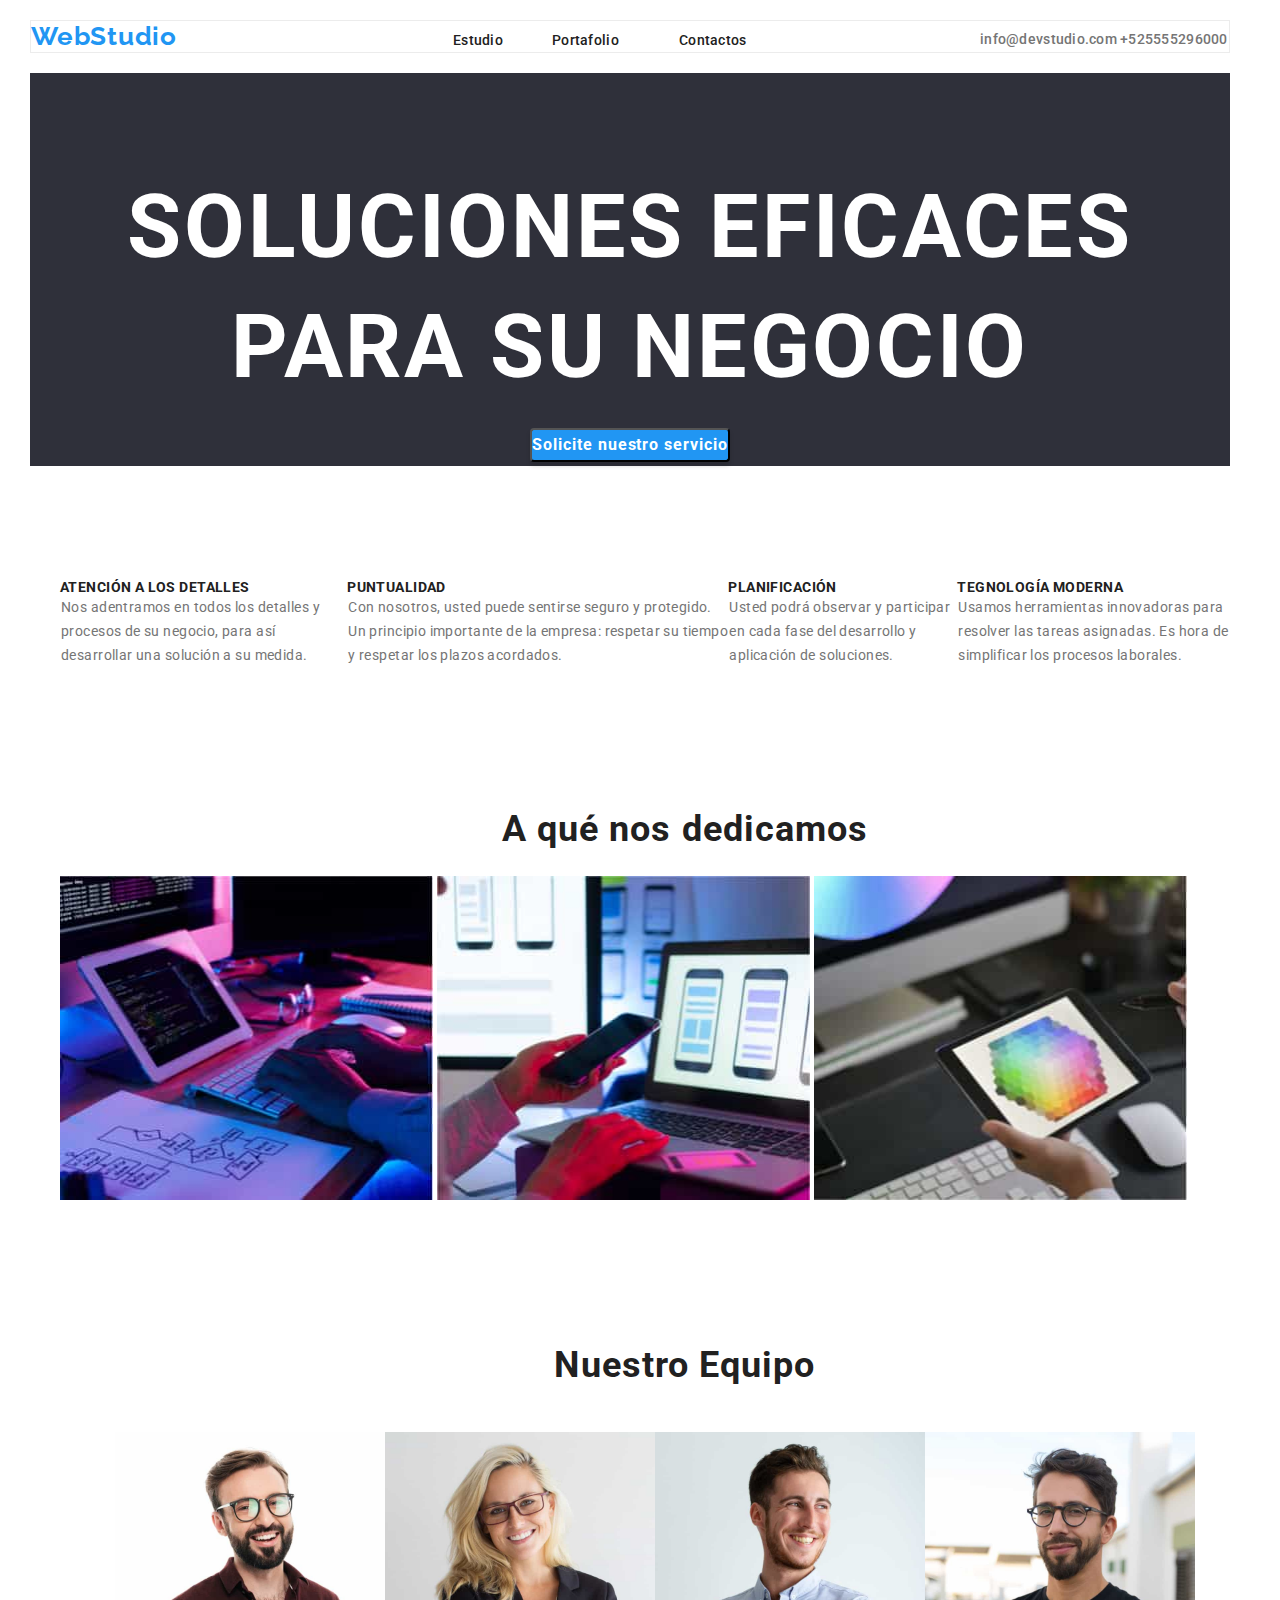
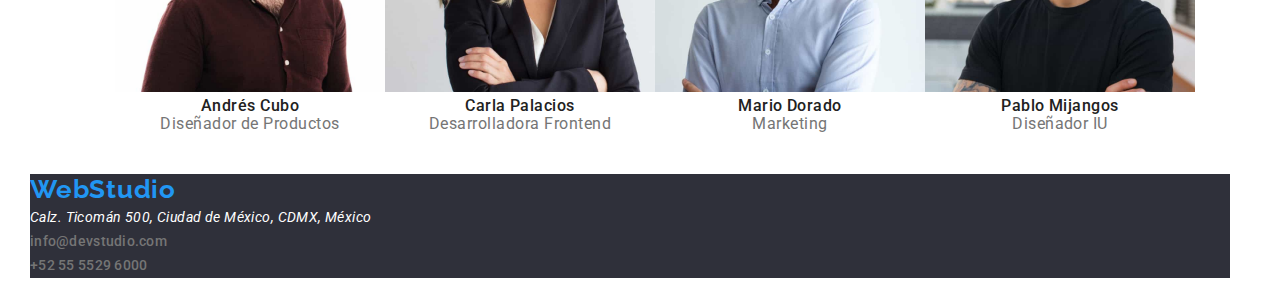
==== index.html @ 7df13174 "update css and html" ====
<!DOCTYPE html>
<html lang="en">
  <head>
    <meta charset="UTF-8" />
    <meta http-equiv="X-UA-Compatible" content="IE=edge" />
    <meta name="viewport" content="width=device-width, initial-scale=1.0" />
    <title>WebStudio</title>
    <link
      rel="stylesheet"
      href="https://cdnjs.cloudflare.com/ajax/libs/modern-normalize/1.1.0/modern-normalize.css"
    />
    <link rel="stylesheet" href="./css/styles.css" />
    <link rel="preconnect" href="https://fonts.googleapis.com" />
    <link rel="preconnect" href="https://fonts.gstatic.com" crossorigin />
    <link
      href="https://fonts.googleapis.com/css2?family=Raleway:wght@700&family=Roboto:wght@400;500;700;900&display=swap"
      rel="stylesheet"
    />
  </head>
  <body>
    <header class="container">
      <div class="menu-container">
      <nav>
        <a class="study" href="">WebStudio</a>
        <ul class="links">
          <li><a class="link1" href="index.html">Estudio</a></li>
          <li><a class="link2" href="portfolio.html">Portafolio</a></li>
          <li><a class="link3" href="#">Contactos</a></li>
        </ul>
      </nav>
      <ul>
        <li>
          <a class="contact1" href="mailto:info@devstudio.com"
            >info@devstudio.com</a
          >
        </li>
        <li>
          <a class="contact2" href="tel:+525555296000">+525555296000</a>
        </li>
      </ul>
      </div>
    </header>
    <main class="container">
      <section class="title1">
        <h1>SOLUCIONES EFICACES PARA SU NEGOCIO</h1>
        <button class="button1" type="button">Solicite nuestro servicio</button>
      </section>
      <section class="container">
        <ul class="subtitles">
          <li>
            ATENCIÓN A LOS DETALLES
            <p class="text">
              Nos adentramos en todos los detalles y procesos de su negocio,
              para así desarrollar una solución a su medida.
            </p>
          </li>
          <li>
            PUNTUALIDAD
            <p class="text">
              Con nosotros, usted puede sentirse seguro y protegido. Un
              principio importante de la empresa: respetar su tiempo y respetar
              los plazos acordados.
            </p>
          </li>
          <li>
            PLANIFICACIÓN
            <p class="text">
              Usted podrá observar y participar en cada fase del desarrollo y
              aplicación de soluciones.
            </p>
          </li>
          <li>
            TEGNOLOGÍA MODERNA
            <p class="text">
              Usamos herramientas innovadoras para resolver las tareas
              asignadas. Es hora de simplificar los procesos laborales.
            </p>
          </li>
        </ul>
      </section>
      <section class="container">
        <h2 class="title2">A qué nos dedicamos</h2>
        <img src="./images/image1.jpg" alt="image1" width="373.16px" class="img.title2"/>
        <img src="./images/image2.jpg" alt="image2" width="373.16px" class="img.title2"/>
        <img src="./images/image3.jpg" alt="image3" width="373.16px" class="img.title2"/>
      </section>
      <section class="container">
        <h2 class="title2">Nuestro Equipo</h2>
        <ul class="team-container">
          <li>
            <img
              src="./images/team1.jpg"
              alt="Diseñador de prouctos"
              width="270"
            />
            <h3 class="title3">Andrés Cubo</h3>
            <p class="carge">Diseñador de Productos</p>
          </li>
          <li>
            <img
              src="./images/team2.jpg"
              alt="Desarroladora Frontend"
              width="270"
            />
            <h3 class="title3">Carla Palacios</h3>
            <p class="carge">Desarrolladora Frontend</p>
          </li>
          <li>
            <img src="./images/team3.jpg" alt="Marketing" width="270" />
            <h3 class="title3">Mario Dorado</h3>
            <p class="carge">Marketing</p>
          </li>
          <li>
            <img src="./images/team4.jpg" alt="Diseñador IU" width="270" />
            <h3 class="title3">Pablo Mijangos</h3>
            <p class="carge">Diseñador IU</p>
          </li>
        </ul>
      </section>
    </main>
    <footer class="container">
      <div class="piepage">
      <a class="study" href="">WebStudio</a>
      <address>
        <ul>
          <li>Calz. Ticomán 500, Ciudad de México, CDMX, México</li>
          <li>
            <a class="contact" href="mailto:info@devstudio.com"
              >info@devstudio.com</a
            >
          </li>
          <li>
            <a class="contact" href="tel:+525555296000">+52 55 5529 6000</a>
          </li>
        </ul>
      </address>
      </div>
    </footer>
  </body>
</html>
---- css/styles.css ----
:root {
  --brand-color: #212121;
  --brand2-color: #2196f3;
  --brand3-color: #ffffff;
  --brand4-color: #757575;
}
* {
  box-sizing: border-box;
  margin: 0;
  padding: 0;
}
body {
  font-family: 'Roboto', sans-serif;
  color: var(--brand-color);
  list-style-type: none;
}
li {
  list-style-type: none;
}
section{
  padding-top: 94px;
  padding-top: 94px;
}
.study {
  font-family: 'Raleway', sans-serif;
  font-style: normal;
  font-weight: 700;
  font-size: 26px;
  line-height: 31px;
  /* identical to box height */
  letter-spacing: 0.03em;
  color: var(--brand2-color);
  text-decoration: none;
}
.link1 {
  position: absolute;
  width: 49px;
  height: 16px;
  left: 453px;
  top: 32px;
  font-style: normal;
  font-weight: 500;
  font-size: 14px;
  line-height: 16px;
  letter-spacing: 0.02em;
  color: var(--brand-color);
  text-decoration: none;
}
.link2 {
  position: absolute;
  width: 65px;
  height: 16px;
  left: 552px;
  top: 32px;
  font-style: normal;
  font-weight: 500;
  font-size: 14px;
  line-height: 16px;
  letter-spacing: 0.02em;
  color: var(--brand-color);
  text-decoration: none;
}
.link3 {
  position: absolute;
  width: 59px;
  height: 16px;
  left: 679px;
  top: 32px;
  font-style: normal;
  font-weight: 500;
  font-size: 14px;
  line-height: 16px;
  letter-spacing: 0.02em;
  color: var(--brand-color);
  text-decoration: none;
}
.link1:hover,
.link2:hover,
.link3:hover,
.contact:hover {
  color: var(--brand2-color);
}
.buttons:hover,
.button1:hover {
  background-color: var(--brand2-color);
  color: var(--brand3-color);
  box-shadow: 0px 3px 1px rgba(0, 0, 0, 0.1), 0px 1px 2px rgba(0, 0, 0, 0.08),
    0px 2px 2px rgba(0, 0, 0, 0.12);
  border-radius: 4px;
}
.link1:active,
.link2:active,
.link3:active,
.button1:active,
.contact:active {
  color: var(--brand2-color);
}
.buttons:focus {
  background-color: var(--brand2-color);
  color: var(--brand3-color);
}
.contact1 {
  position: absolute;
  width: 135px;
  height: 16px;
  left: 980px;
  top: 32px;
  font-style: normal;
  font-weight: 500;
  font-size: 14px;
  line-height: 1.14;
  letter-spacing: 0.02em;
  color: var(--brand4-color);
  list-style: none;
  text-decoration: none;
}
.contact2 {
  position: absolute;
  width: 118px;
  height: 16px;
  left: 1120px;
  top: 32px;
  font-style: normal;
  font-weight: 500;
  font-size: 14px;
  line-height: 1.14;
  letter-spacing: 0.02em;
  color: var(--brand4-color);
  list-style: none;
  text-decoration: none;
}
.contact {
  width: 118px;
  height: 16px;
  font-style: normal;
  font-weight: 500;
  font-size: 14px;
  line-height: 1.14;
  letter-spacing: 0.02em;
  color: var(--brand4-color);
  list-style: none;
  text-decoration: none;
}
.title1 {
  width: 1200px;
  font-style: normal;
  font-weight: 900;
  font-size: 44px;
  line-height: 1.36;
  text-align: center;
  letter-spacing: 0.06em;
  text-transform: uppercase;
  color: #ffffff;
  background: #2f303a;
}
.button1 {
  font-style: normal;
  font-weight: 700;
  font-size: 16px;
  line-height: 1.87;
  background: var(--brand2-color);
  box-shadow: 0px 4px 4px rgba(0, 0, 0, 0.15);
  border-radius: 4px;
  cursor: pointer;
  /* display: flex; */
  align-items: center;
  text-align: center;
  letter-spacing: 0.06em;
  color: var(--brand3-color);
}

.buttons {
  font-style: normal;
  font-weight: 500;
  font-size: 16px;
  line-height: 1.62;
  /* identical to box height, or 162% */
  text-align: center;
  letter-spacing: 0.03em;
  color: var(--brand-color);
  cursor: pointer;
  margin: 8px;
  padding: 6px 6px;
}

.text {
  font-style: normal;
  font-weight: 400;
  font-size: 14px;
  line-height: 1.71;
  /* or 171% */
  letter-spacing: 0.03em;
  color: var(--brand4-color);
  margin-left: 1px;
}

.title2 {
  font-style: normal;
  font-weight: 700;
  font-size: 36px;
  line-height: 2.62;
  text-align: center;
  letter-spacing: 0.03em;
  color: var(--brand-color);
  margin-left: 50px;
}

.title3 {
  font-style: normal;
  font-weight: 500;
  font-size: 16px;
  line-height: 1.18;
  /* identical to box height */
  text-align: center;
  letter-spacing: 0.03em;
  color: var(--brand-color);
}

.subtitles {
  display: flex;
  font-style: normal;
  font-weight: 700;
  font-size: 14px;
  line-height: 1.14;
  letter-spacing: 0.03em;
  color: var(--brand-color);
}

.carge {
  font-style: normal;
  font-weight: 400;
  font-size: 16px;
  line-height: 1.18;
  /* identical to box height */
  text-align: center;
  letter-spacing: 0.03em;
  color: var(--brand4-color);
}

.piepage {
  font-style: normal;
  font-weight: 400;
  font-size: 14px;
  line-height: 1.71;
  /* or 171% */
  letter-spacing: 0.03em;
  color: #ffffff;
  background-color: #2f303a;
}
/* .img.title2{
  background: url(.jpg);
} */
.container {
  box-sizing: border-box;
  width: 1200px;
  margin-left: 30px;
  margin-right: auto;
  margin-top: 20px;
  margin-bottom: 20px;
}
.menu-container {
  border: 1px solid #ececec;
  width: 1200px;
  border-bottom-width: 1px;
  border-bottom-color: 1px solid #ececec;
}
.team-container,
.buttons-container {
  display: flex;
  justify-content: center;
  padding: 20px;
  margin-right: 10px;
  margin-bottom: 10px;
}
.proyects-container {
  box-sizing: border-box;
  display: flex;
  flex-wrap: wrap;
  padding: 10px;
  margin: 10px;
  justify-content: center;
}
.proyects-card {
  width: 370px;
  height: 404px;
  background: #ffffff;
  border: 1px solid #eeeeee;
  box-shadow: 0px 1px 1px rgba(0, 0, 0, 0.12), 0px 4px 4px rgba(0, 0, 0, 0.06),
    1px 4px 6px rgba(0, 0, 0, 0.16);
  margin-right: 10px;
  margin-bottom: 10px;
}
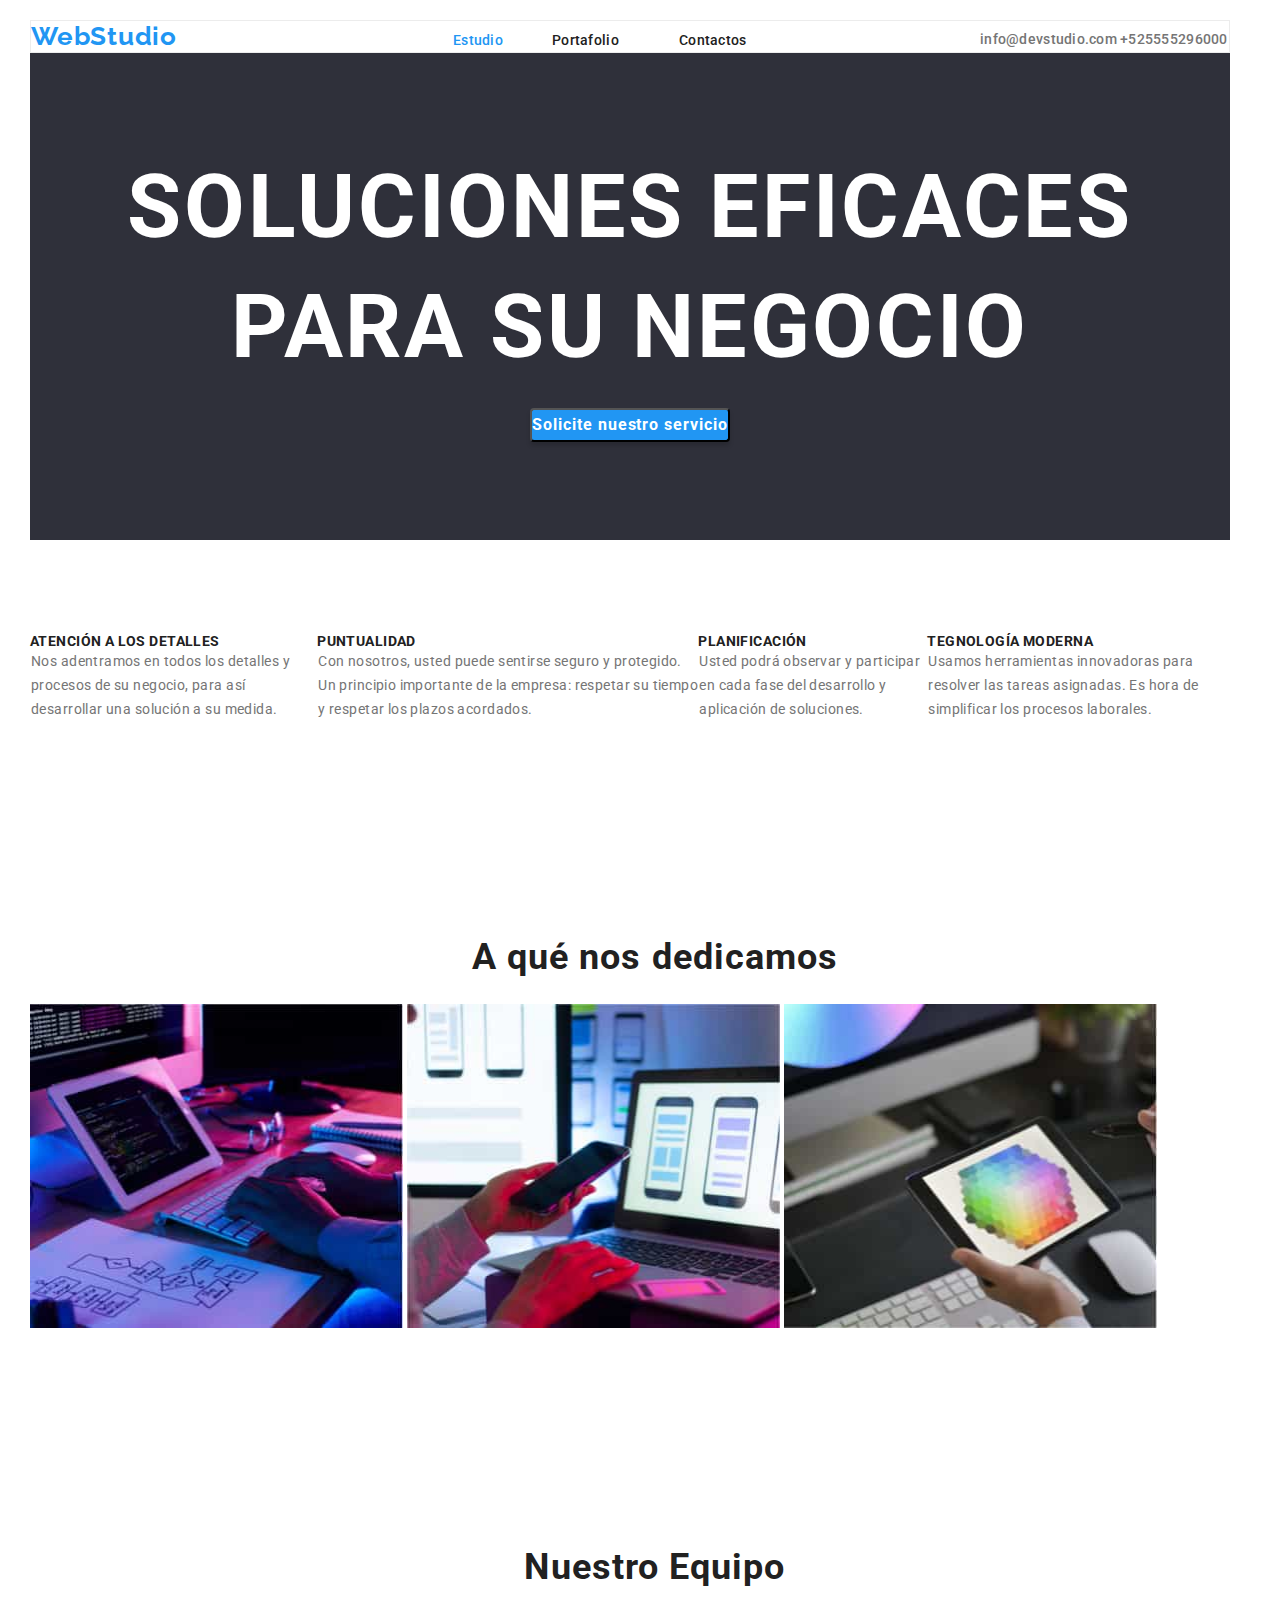
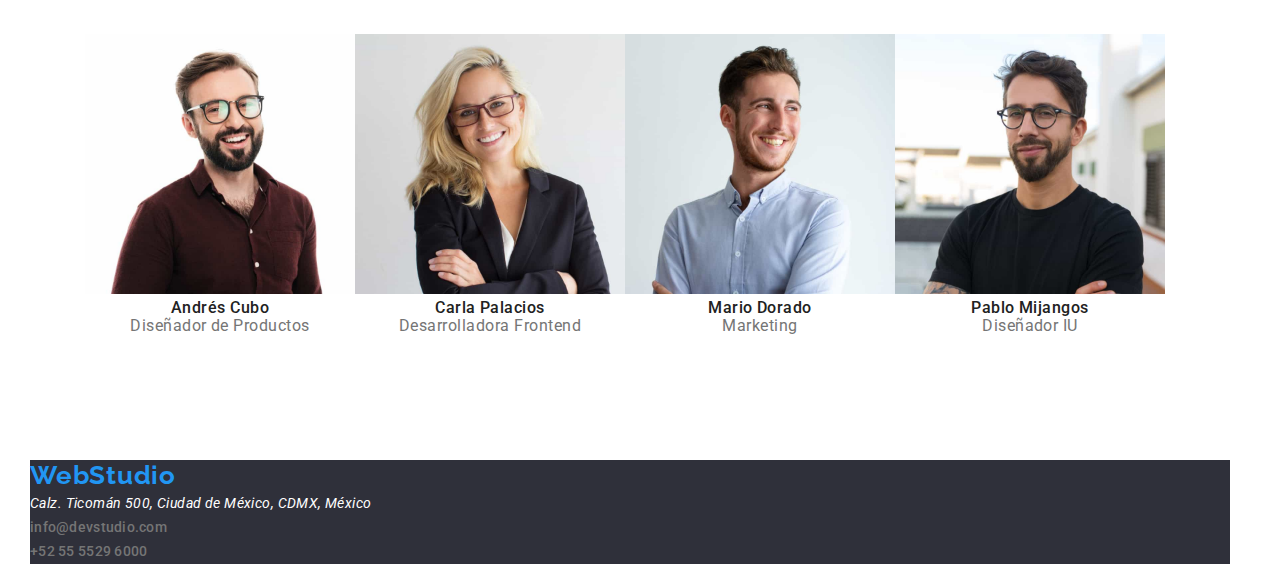
==== commit 1315d162: "update index and portfolio" ====
--- a/index.html
+++ b/index.html
@@ -18,12 +18,13 @@
     />
   </head>
   <body>
-    <header class="container">
+    <div class="container">
+    <header>
       <div class="menu-container">
+      <a class="logo" href="">WebStudio</a>
       <nav>
-        <a class="study" href="">WebStudio</a>
         <ul class="links">
-          <li><a class="link1" href="index.html">Estudio</a></li>
+          <li><a class="link1 active" href="index.html">Estudio</a></li>
           <li><a class="link2" href="portfolio.html">Portafolio</a></li>
           <li><a class="link3" href="#">Contactos</a></li>
         </ul>
@@ -40,12 +41,12 @@
       </ul>
       </div>
     </header>
-    <main class="container">
+    <main>
       <section class="title1">
         <h1>SOLUCIONES EFICACES PARA SU NEGOCIO</h1>
         <button class="button1" type="button">Solicite nuestro servicio</button>
       </section>
-      <section class="container">
+      <section>
         <ul class="subtitles">
           <li>
             ATENCIÓN A LOS DETALLES
@@ -78,13 +79,13 @@
           </li>
         </ul>
       </section>
-      <section class="container">
+      <section>
         <h2 class="title2">A qué nos dedicamos</h2>
         <img src="./images/image1.jpg" alt="image1" width="373.16px" class="img.title2"/>
         <img src="./images/image2.jpg" alt="image2" width="373.16px" class="img.title2"/>
         <img src="./images/image3.jpg" alt="image3" width="373.16px" class="img.title2"/>
       </section>
-      <section class="container">
+      <section>
         <h2 class="title2">Nuestro Equipo</h2>
         <ul class="team-container">
           <li>
@@ -118,9 +119,9 @@
         </ul>
       </section>
     </main>
-    <footer class="container">
+    <footer>
       <div class="piepage">
-      <a class="study" href="">WebStudio</a>
+      <a class="logo" href="">WebStudio</a>
       <address>
         <ul>
           <li>Calz. Ticomán 500, Ciudad de México, CDMX, México</li>
@@ -136,5 +137,6 @@
       </address>
       </div>
     </footer>
+    </div>
   </body>
 </html>
--- a/css/styles.css
+++ b/css/styles.css
@@ -19,9 +19,9 @@
 }
 section{
   padding-top: 94px;
-  padding-top: 94px;
-}
-.study {
+  padding-bottom: 94px;
+}
+.logo {
   font-family: 'Raleway', sans-serif;
   font-style: normal;
   font-weight: 700;
@@ -88,9 +88,9 @@
     0px 2px 2px rgba(0, 0, 0, 0.12);
   border-radius: 4px;
 }
-.link1:active,
-.link2:active,
-.link3:active,
+.link1.active,
+.link2.active,
+.link3.active,
 .button1:active,
 .contact:active {
   color: var(--brand2-color);
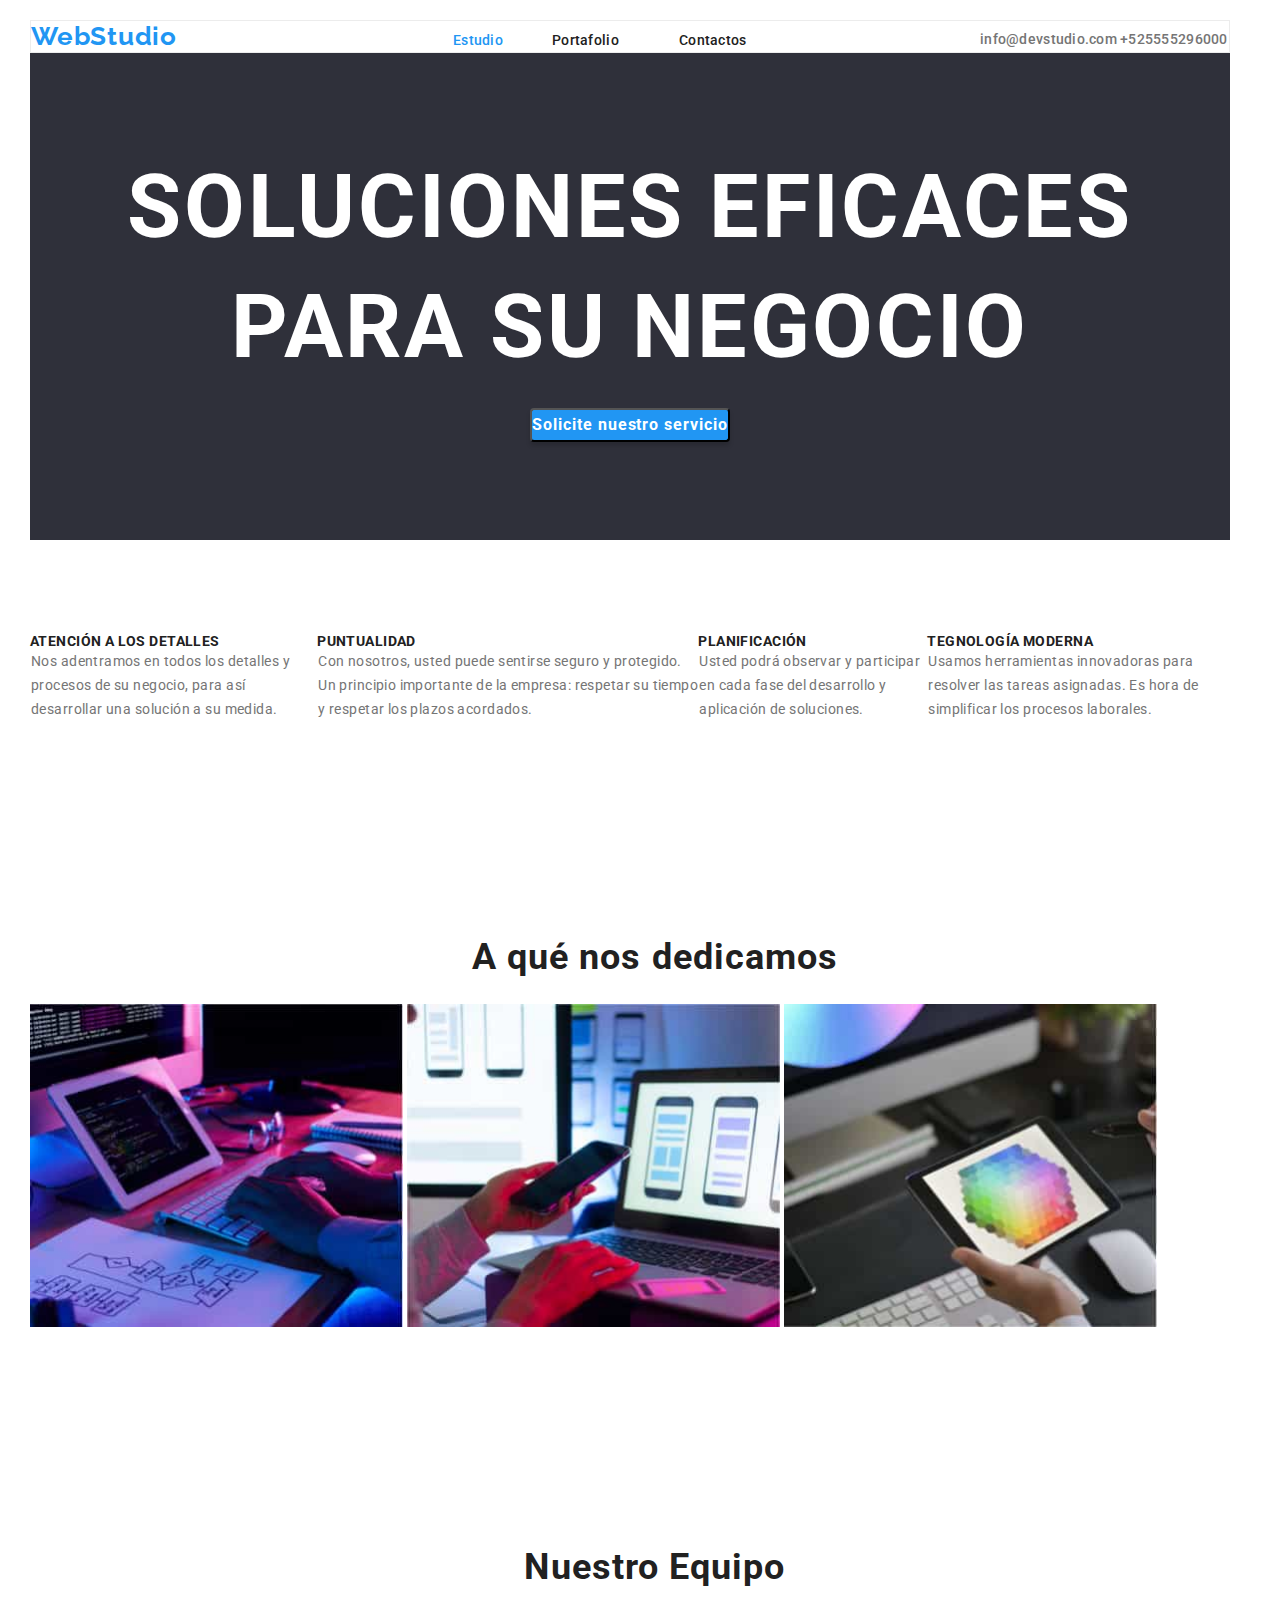
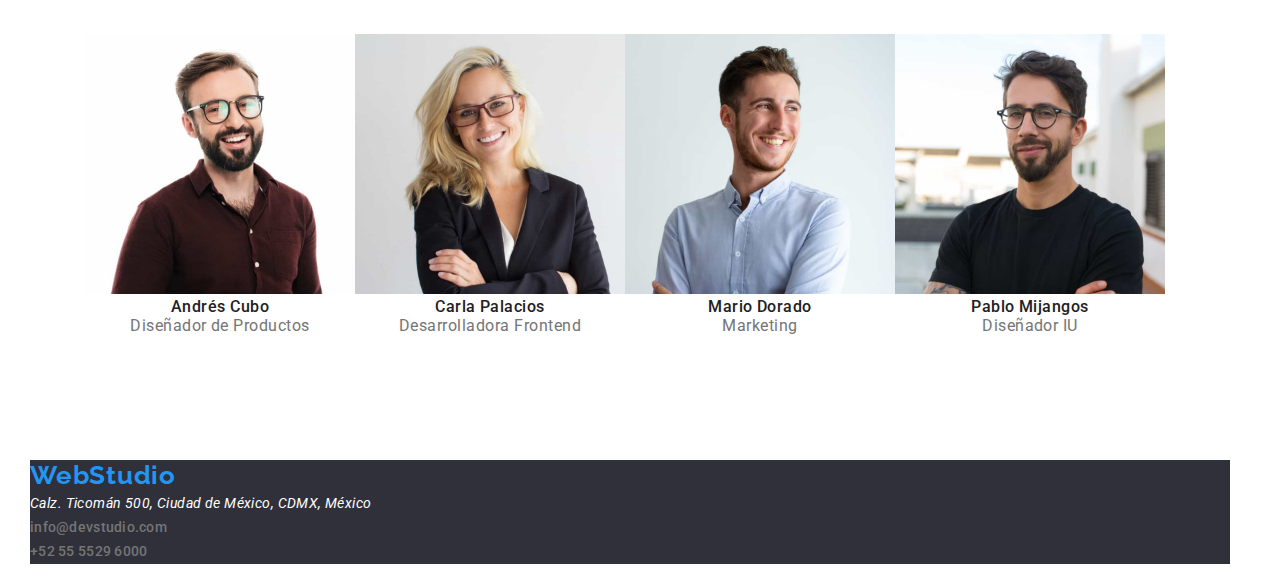
==== commit 209c498f: "update css" ====
--- a/index.html
+++ b/index.html
@@ -1,21 +1,21 @@
 <!DOCTYPE html>
 <html lang="en">
   <head>
-    <meta charset="UTF-8" />
-    <meta http-equiv="X-UA-Compatible" content="IE=edge" />
-    <meta name="viewport" content="width=device-width, initial-scale=1.0" />
+    <meta charset="UTF-8">
+    <meta http-equiv="X-UA-Compatible" content="IE=edge">
+    <meta name="viewport" content="width=device-width, initial-scale=1.0">
     <title>WebStudio</title>
     <link
       rel="stylesheet"
       href="https://cdnjs.cloudflare.com/ajax/libs/modern-normalize/1.1.0/modern-normalize.css"
-    />
-    <link rel="stylesheet" href="./css/styles.css" />
-    <link rel="preconnect" href="https://fonts.googleapis.com" />
-    <link rel="preconnect" href="https://fonts.gstatic.com" crossorigin />
+    >
+    <link rel="stylesheet" href="./css/styles.css">
+    <link rel="preconnect" href="https://fonts.googleapis.com">
+    <link rel="preconnect" href="https://fonts.gstatic.com" crossorigin>
     <link
       href="https://fonts.googleapis.com/css2?family=Raleway:wght@700&family=Roboto:wght@400;500;700;900&display=swap"
       rel="stylesheet"
-    />
+    >
   </head>
   <body>
     <div class="container">
@@ -81,9 +81,9 @@
       </section>
       <section>
         <h2 class="title2">A qué nos dedicamos</h2>
-        <img src="./images/image1.jpg" alt="image1" width="373.16px" class="img.title2"/>
-        <img src="./images/image2.jpg" alt="image2" width="373.16px" class="img.title2"/>
-        <img src="./images/image3.jpg" alt="image3" width="373.16px" class="img.title2"/>
+        <img src="./images/image1.jpg" alt="image1" width="373px" class="img.title2">
+        <img src="./images/image2.jpg" alt="image2" width="373px" class="img.title2">
+        <img src="./images/image3.jpg" alt="image3" width="373px" class="img.title2">
       </section>
       <section>
         <h2 class="title2">Nuestro Equipo</h2>
@@ -93,7 +93,7 @@
               src="./images/team1.jpg"
               alt="Diseñador de prouctos"
               width="270"
-            />
+            >
             <h3 class="title3">Andrés Cubo</h3>
             <p class="carge">Diseñador de Productos</p>
           </li>
@@ -102,17 +102,17 @@
               src="./images/team2.jpg"
               alt="Desarroladora Frontend"
               width="270"
-            />
+            >
             <h3 class="title3">Carla Palacios</h3>
             <p class="carge">Desarrolladora Frontend</p>
           </li>
           <li>
-            <img src="./images/team3.jpg" alt="Marketing" width="270" />
+            <img src="./images/team3.jpg" alt="Marketing" width="270" >
             <h3 class="title3">Mario Dorado</h3>
             <p class="carge">Marketing</p>
           </li>
           <li>
-            <img src="./images/team4.jpg" alt="Diseñador IU" width="270" />
+            <img src="./images/team4.jpg" alt="Diseñador IU" width="270">
             <h3 class="title3">Pablo Mijangos</h3>
             <p class="carge">Diseñador IU</p>
           </li>
--- a/css/styles.css
+++ b/css/styles.css
@@ -262,7 +262,7 @@
   border: 1px solid #ececec;
   width: 1200px;
   border-bottom-width: 1px;
-  border-bottom-color: 1px solid #ececec;
+  border-bottom-color: #ececec;
 }
 .team-container,
 .buttons-container {
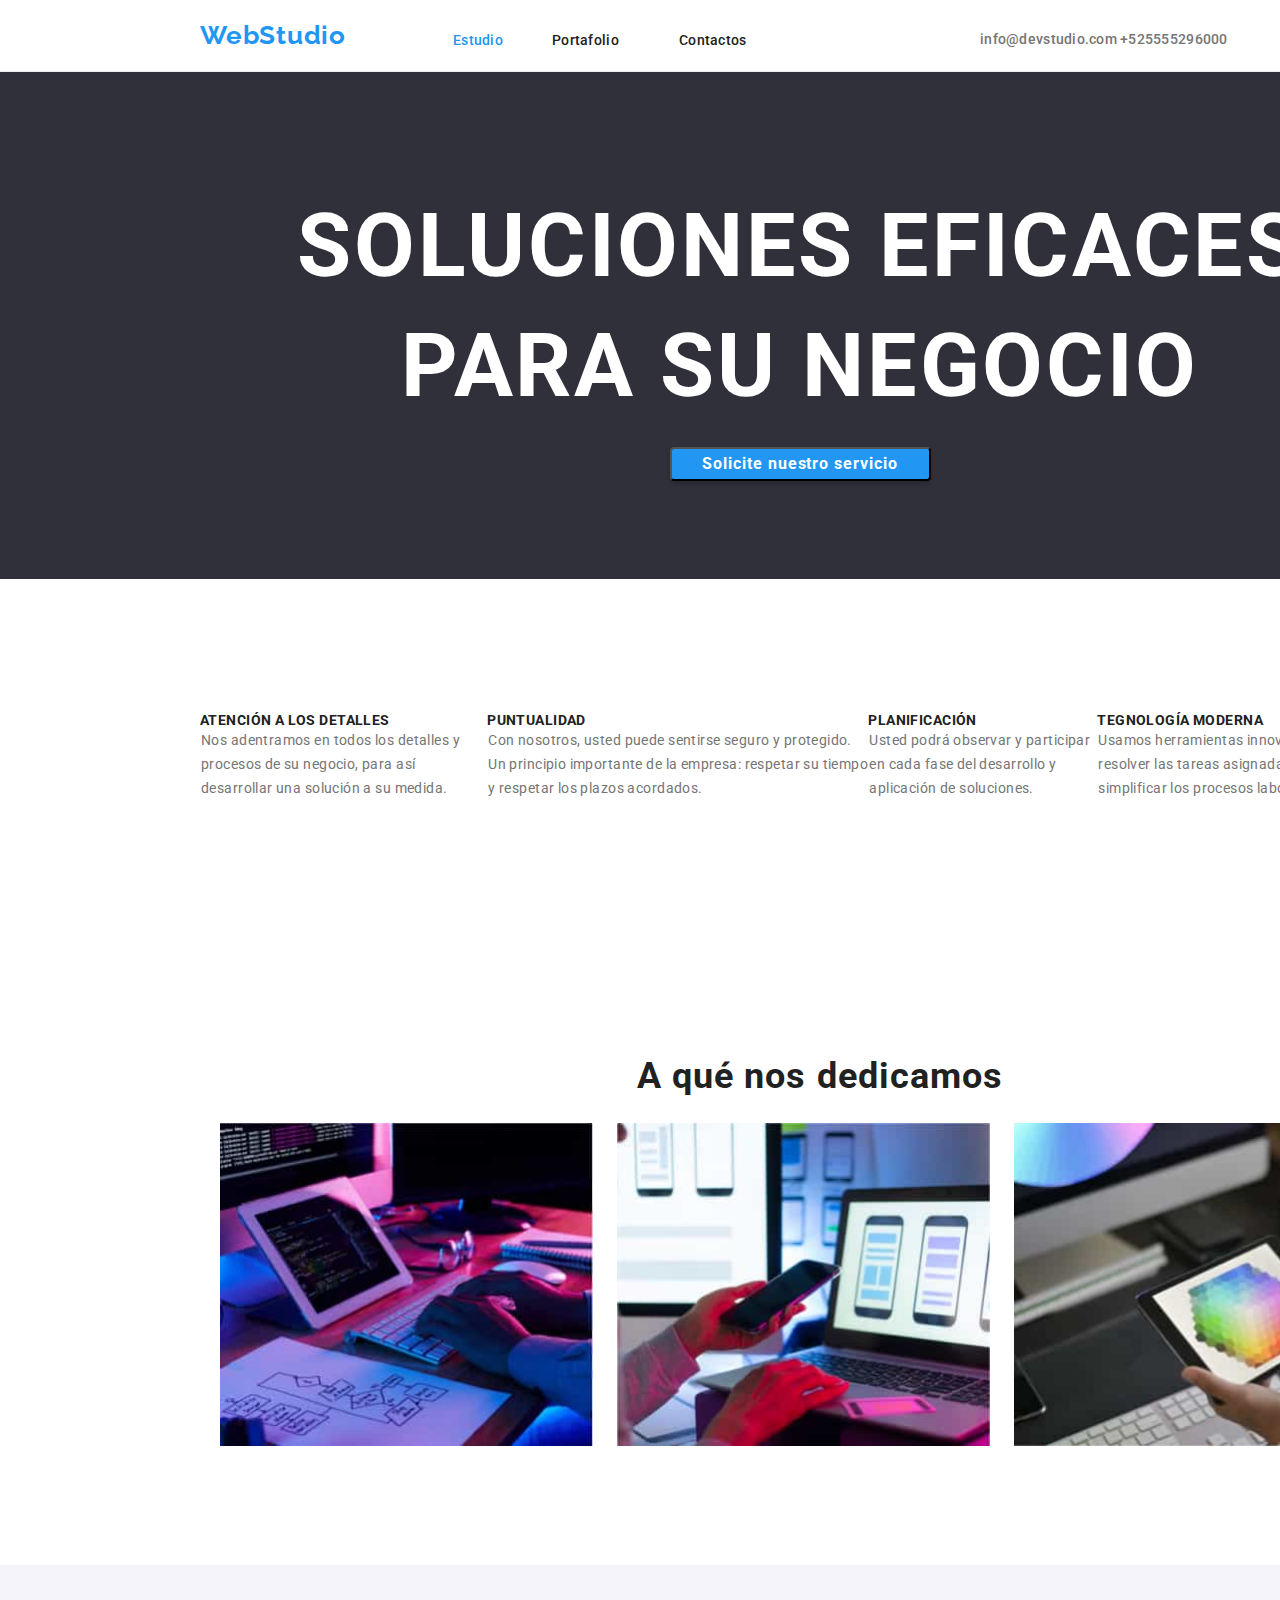
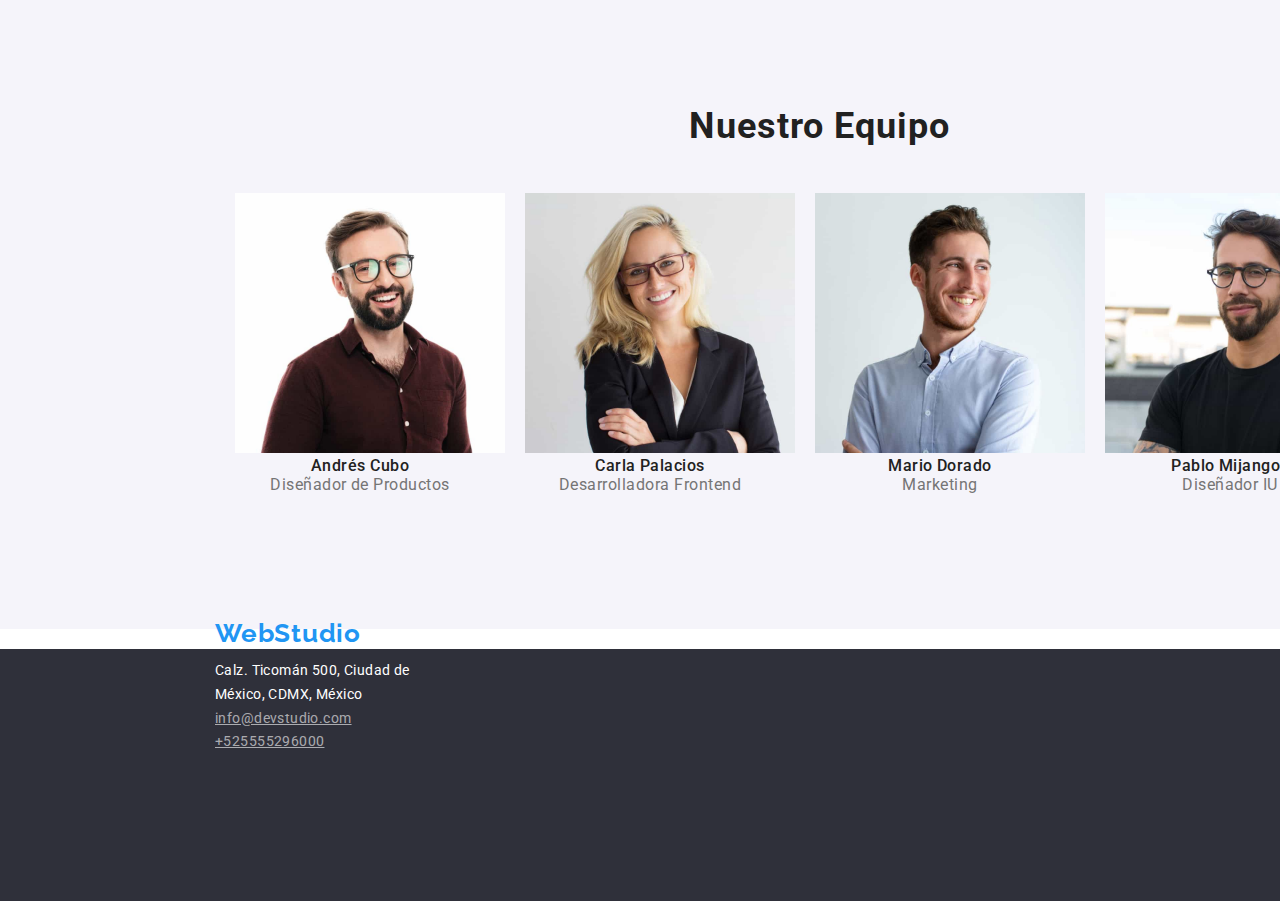
==== commit 23bc6149: "update css" ====
--- a/index.html
+++ b/index.html
@@ -18,10 +18,9 @@
     >
   </head>
   <body>
-    <div class="container">
     <header>
-      <div class="menu-container">
-      <a class="logo" href="">WebStudio</a>
+      <div class="container top3">
+      <a class="logo " href="">WebStudio</a>
       <nav>
         <ul class="links">
           <li><a class="link1 active" href="index.html">Estudio</a></li>
@@ -29,25 +28,21 @@
           <li><a class="link3" href="#">Contactos</a></li>
         </ul>
       </nav>
-      <ul>
-        <li>
-          <a class="contact1" href="mailto:info@devstudio.com"
-            >info@devstudio.com</a
-          >
-        </li>
-        <li>
-          <a class="contact2" href="tel:+525555296000">+525555296000</a>
-        </li>
+      <ul class="links">
+        <li><a class="contact1" href="mailto:info@devstudio.com">info@devstudio.com</a></li>
+        <li><a class="contact2" href="tel:+525555296000">+525555296000</a></li>
       </ul>
       </div>
     </header>
     <main>
-      <section class="title1">
+      <div class="top">
+      <section class= "container title1">
         <h1>SOLUCIONES EFICACES PARA SU NEGOCIO</h1>
         <button class="button1" type="button">Solicite nuestro servicio</button>
       </section>
+      </div>
       <section>
-        <ul class="subtitles">
+        <ul class="subtitles container">
           <li>
             ATENCIÓN A LOS DETALLES
             <p class="text">
@@ -80,12 +75,15 @@
         </ul>
       </section>
       <section>
+        <div class="container">
         <h2 class="title2">A qué nos dedicamos</h2>
-        <img src="./images/image1.jpg" alt="image1" width="373px" class="img.title2">
-        <img src="./images/image2.jpg" alt="image2" width="373px" class="img.title2">
-        <img src="./images/image3.jpg" alt="image3" width="373px" class="img.title2">
+        <img src="./images/image1.jpg" alt="image1" width="373px" class="services">
+        <img src="./images/image2.jpg" alt="image2" width="373px" class="services">
+        <img src="./images/image3.jpg" alt="image3" width="373px" class="services">
       </section>
-      <section>
+      </div>
+      <section class="bgcolor">
+        <div class="container">
         <h2 class="title2">Nuestro Equipo</h2>
         <ul class="team-container">
           <li>
@@ -93,6 +91,7 @@
               src="./images/team1.jpg"
               alt="Diseñador de prouctos"
               width="270"
+              class="services"
             >
             <h3 class="title3">Andrés Cubo</h3>
             <p class="carge">Diseñador de Productos</p>
@@ -102,41 +101,42 @@
               src="./images/team2.jpg"
               alt="Desarroladora Frontend"
               width="270"
+              class="services"
             >
             <h3 class="title3">Carla Palacios</h3>
             <p class="carge">Desarrolladora Frontend</p>
           </li>
           <li>
-            <img src="./images/team3.jpg" alt="Marketing" width="270" >
+            <img src="./images/team3.jpg" alt="Marketing" width="270" class="services" >
             <h3 class="title3">Mario Dorado</h3>
             <p class="carge">Marketing</p>
           </li>
           <li>
-            <img src="./images/team4.jpg" alt="Diseñador IU" width="270">
+            <img src="./images/team4.jpg" alt="Diseñador IU" width="270" class="services">
             <h3 class="title3">Pablo Mijangos</h3>
             <p class="carge">Diseñador IU</p>
           </li>
         </ul>
       </section>
+      </div>
     </main>
-    <footer>
-      <div class="piepage">
-      <a class="logo" href="">WebStudio</a>
+    <footer class="top1">
+      <div class="container">
+      <a class="logo2" href="">WebStudio</a>
       <address>
         <ul>
-          <li>Calz. Ticomán 500, Ciudad de México, CDMX, México</li>
+          <li class="address1">Calz. Ticomán 500, Ciudad de México, CDMX, México</li>
           <li>
-            <a class="contact" href="mailto:info@devstudio.com"
+            <a class="contact4" href="mailto:info@devstudio.com"
               >info@devstudio.com</a
             >
           </li>
           <li>
-            <a class="contact" href="tel:+525555296000">+52 55 5529 6000</a>
+            <a class="contact5" href="tel:+525555296000">+525555296000</a>
           </li>
         </ul>
-      </address>
+      </address>  
       </div>
     </footer>
-    </div>
   </body>
 </html>
--- a/css/styles.css
+++ b/css/styles.css
@@ -3,6 +3,7 @@
   --brand2-color: #2196f3;
   --brand3-color: #ffffff;
   --brand4-color: #757575;
+  --brand5-color: #2f303a;
 }
 * {
   box-sizing: border-box;
@@ -10,6 +11,7 @@
   padding: 0;
 }
 body {
+  width: 1600px;
   font-family: 'Roboto', sans-serif;
   color: var(--brand-color);
   list-style-type: none;
@@ -22,6 +24,10 @@
   padding-bottom: 94px;
 }
 .logo {
+    /* width: 145px;
+    height: 31px;
+    left: 215px;
+    top: 24px; */
   font-family: 'Raleway', sans-serif;
   font-style: normal;
   font-weight: 700;
@@ -32,12 +38,31 @@
   color: var(--brand2-color);
   text-decoration: none;
 }
+.logo2 {
+position: absolute;
+  width: 145px;
+  height: 31px;
+  left: 215px;
+  top: 2218px;
+  font-family: 'Raleway', sans-serif;
+  font-style: normal;
+  font-weight: 700;
+  font-size: 26px;
+  line-height: 31px;
+  /* identical to box height */
+  letter-spacing: 0.03em;
+  color: var(--brand2-color);
+  text-decoration: none;
+}
+.links{
+  display: flex;
+}
 .link1 {
   position: absolute;
   width: 49px;
   height: 16px;
   left: 453px;
-  top: 32px;
+  top: 32px; 
   font-style: normal;
   font-weight: 500;
   font-size: 14px;
@@ -99,7 +124,7 @@
   background-color: var(--brand2-color);
   color: var(--brand3-color);
 }
-.contact1 {
+.contact1{
   position: absolute;
   width: 135px;
   height: 16px;
@@ -129,20 +154,43 @@
   list-style: none;
   text-decoration: none;
 }
-.contact {
-  width: 118px;
-  height: 16px;
-  font-style: normal;
-  font-weight: 500;
-  font-size: 14px;
-  line-height: 1.14;
-  letter-spacing: 0.02em;
-  color: var(--brand4-color);
-  list-style: none;
-  text-decoration: none;
+.contact4 {
+position: absolute;
+  width: 231px;
+  height: 21px;
+  left: 215px;
+  top: 2306px;
+
+  font-family: 'Roboto';
+  font-style: normal;
+  font-weight: 400;
+  font-size: 14px;
+  line-height: 24px;
+  /* or 171% */
+
+  letter-spacing: 0.03em;
+
+  color: rgba(255, 255, 255, 0.6);
+}
+.contact5 {
+position: absolute;
+  width: 231px;
+  height: 21px;
+  left: 215px;
+  top: 2329px;
+
+  font-family: 'Roboto';
+  font-style: normal;
+  font-weight: 400;
+  font-size: 14px;
+  line-height: 24px;
+  /* or 171% */
+
+  letter-spacing: 0.03em;
+
+  color: rgba(255, 255, 255, 0.6);
 }
 .title1 {
-  width: 1200px;
   font-style: normal;
   font-weight: 900;
   font-size: 44px;
@@ -150,10 +198,14 @@
   text-align: center;
   letter-spacing: 0.06em;
   text-transform: uppercase;
-  color: #ffffff;
-  background: #2f303a;
+  color: var(--brand3-color);
+}
+.services{
+  justify-content: center;
+  margin-left: 20px;
 }
 .button1 {
+  width: 261px;
   font-style: normal;
   font-weight: 700;
   font-size: 16px;
@@ -162,7 +214,6 @@
   box-shadow: 0px 4px 4px rgba(0, 0, 0, 0.15);
   border-radius: 4px;
   cursor: pointer;
-  /* display: flex; */
   align-items: center;
   text-align: center;
   letter-spacing: 0.06em;
@@ -202,7 +253,7 @@
   text-align: center;
   letter-spacing: 0.03em;
   color: var(--brand-color);
-  margin-left: 50px;
+  margin-left: 40px;
 }
 
 .title3 {
@@ -215,7 +266,9 @@
   letter-spacing: 0.03em;
   color: var(--brand-color);
 }
-
+.bgcolor{
+  background-color: #F5F4FA;
+}
 .subtitles {
   display: flex;
   font-style: normal;
@@ -244,25 +297,15 @@
   line-height: 1.71;
   /* or 171% */
   letter-spacing: 0.03em;
-  color: #ffffff;
-  background-color: #2f303a;
-}
-/* .img.title2{
-  background: url(.jpg);
-} */
+  color: var(--brand3-color);
+}
 .container {
+  width: 1200px;
   box-sizing: border-box;
-  width: 1200px;
-  margin-left: 30px;
+  margin-left: auto;
   margin-right: auto;
   margin-top: 20px;
   margin-bottom: 20px;
-}
-.menu-container {
-  border: 1px solid #ececec;
-  width: 1200px;
-  border-bottom-width: 1px;
-  border-bottom-color: #ececec;
 }
 .team-container,
 .buttons-container {
@@ -283,10 +326,126 @@
 .proyects-card {
   width: 370px;
   height: 404px;
-  background: #ffffff;
+  background: var(--brand3-color);
   border: 1px solid #eeeeee;
   box-shadow: 0px 1px 1px rgba(0, 0, 0, 0.12), 0px 4px 4px rgba(0, 0, 0, 0.06),
     1px 4px 6px rgba(0, 0, 0, 0.16);
   margin-right: 10px;
   margin-bottom: 10px;
 }
+.top{
+  border-top: 1px solid #ececec;
+  width: 1600px;
+  background: var(--brand5-color);
+  text-align: center;
+}
+.top2 {
+  border-top: 1px solid #ececec;
+  width: 1600px;
+  background: var(--brand3-color);
+  text-align: center;
+}
+.top1 {
+  width: 1600px;
+  height: 252px;
+  left: 0px;
+  top: 2158px;
+  background: var(--brand5-color);
+}
+.borde{
+  width: 1600px;
+    height: 0px;
+    left: 0px;
+    top: 80px;
+  border-bottom: 1px solid #ECECEC;
+}
+.address1{
+  position: absolute;
+    width: 231px;
+    height: 21px;
+    left: 215px;
+    top: 2258px;
+  
+    font-family: 'Roboto';
+    font-style: normal;
+    font-weight: 400;
+    font-size: 14px;
+    line-height: 24px;
+    /* or 171% */
+  
+    letter-spacing: 0.03em;
+  
+    color: var(--brand3-color)
+  }
+.address2 {
+position: absolute;
+  width: 231px;
+  height: 21px;
+  left: 215px;
+  top: 1733px;
+
+  font-family: 'Roboto';
+  font-style: normal;
+  font-weight: 400;
+  font-size: 14px;
+  line-height: 24px;
+  /* or 171% */
+
+  letter-spacing: 0.03em;
+
+  color: var(--brand3-color);
+}
+.contact6{
+  position: absolute;
+    width: 231px;
+    height: 21px;
+    left: 215px;
+    top: 1782px;
+  
+    font-family: 'Roboto';
+    font-style: normal;
+    font-weight: 400;
+    font-size: 14px;
+    line-height: 24px;
+    /* or 171% */
+  
+    letter-spacing: 0.03em;
+  
+    color: rgba(255, 255, 255, 0.6);
+}
+.contact7{
+  position: absolute;
+    width: 231px;
+    height: 21px;
+    left: 215px;
+    top: 1812px;
+  
+    font-family: 'Roboto';
+    font-style: normal;
+    font-weight: 400;
+    font-size: 14px;
+    line-height: 24px;
+    /* or 171% */
+  
+    letter-spacing: 0.03em;
+  
+    color: rgba(255, 255, 255, 0.6);
+}
+.logo3{
+  margin-top: 20px;
+  position: absolute;
+    width: 145px;
+    height: 31px;
+    left: 215px;
+    top: 1688px;
+  
+    font-family: 'Raleway';
+    font-style: normal;
+    font-weight: 700;
+    font-size: 26px;
+    line-height: 31px;
+    /* identical to box height */
+  text-decoration: none;
+    letter-spacing: 0.03em;
+    color: var(--brand2-color);
+}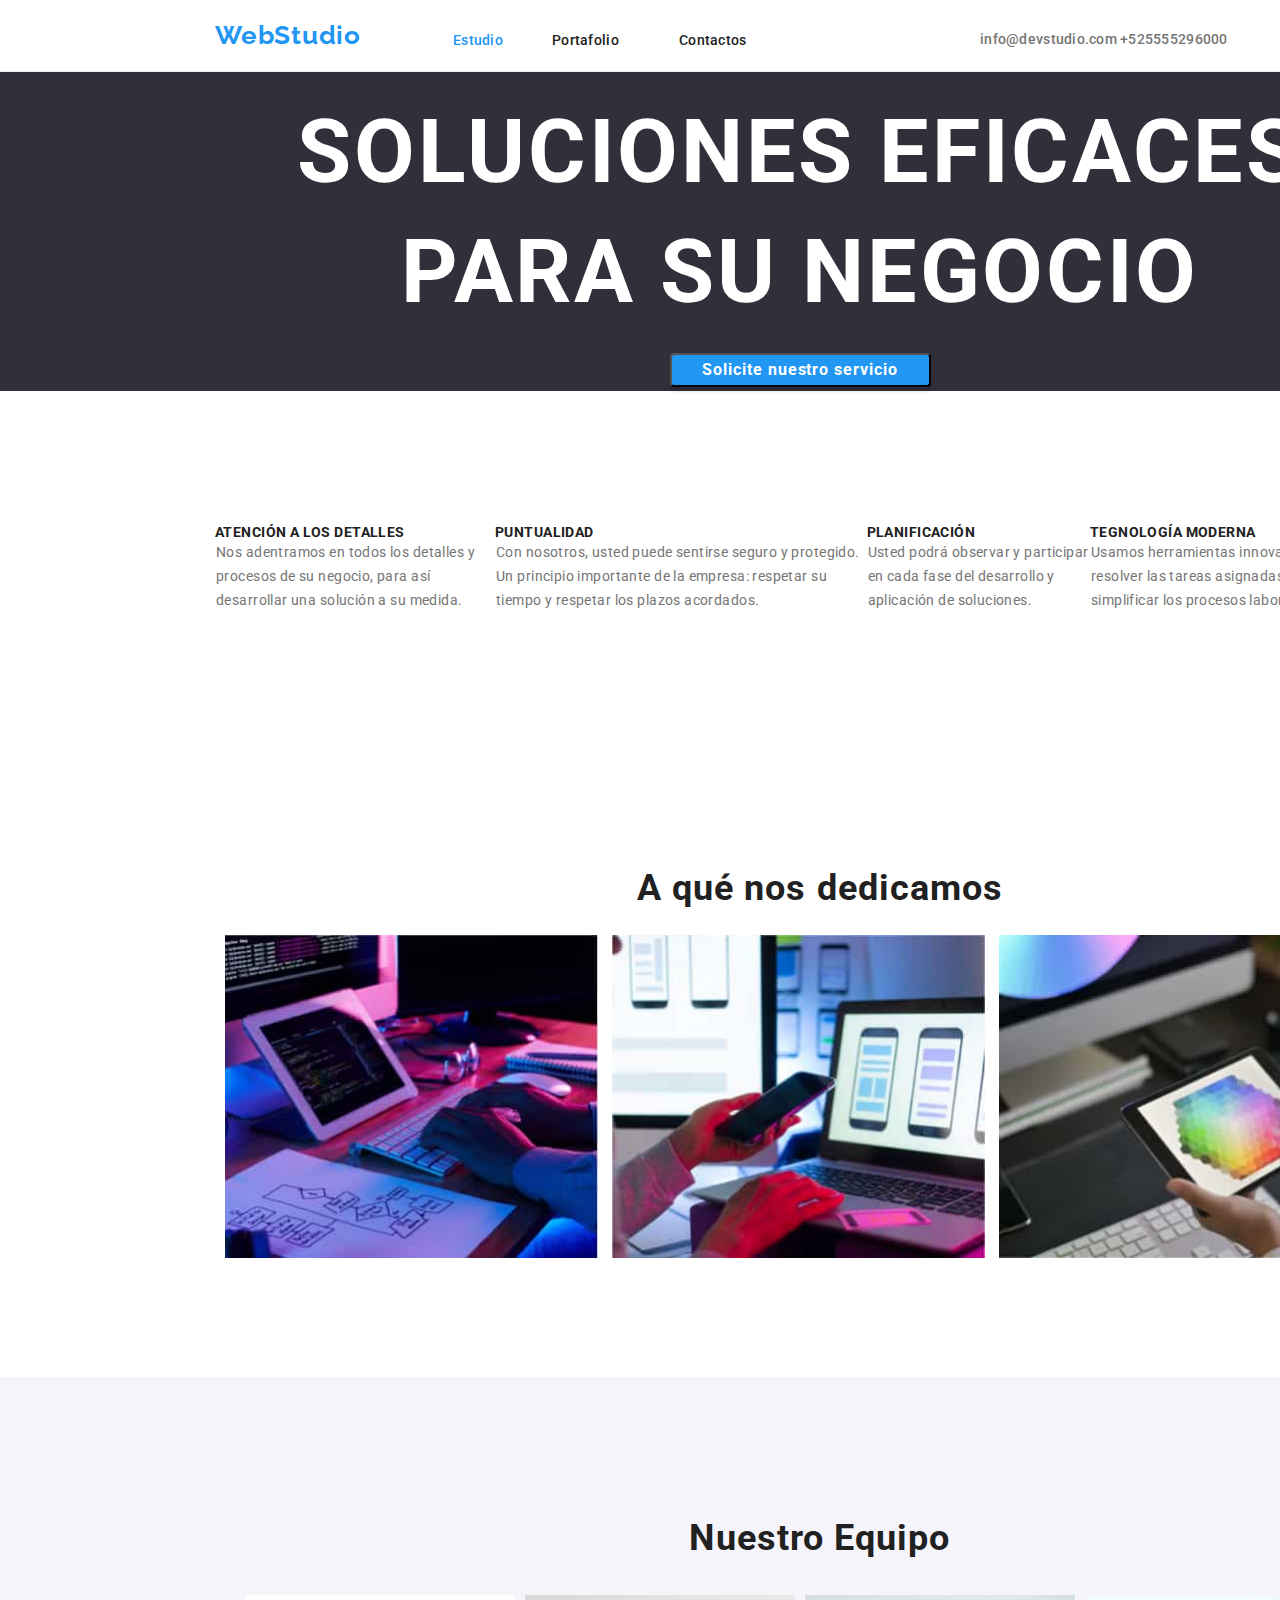
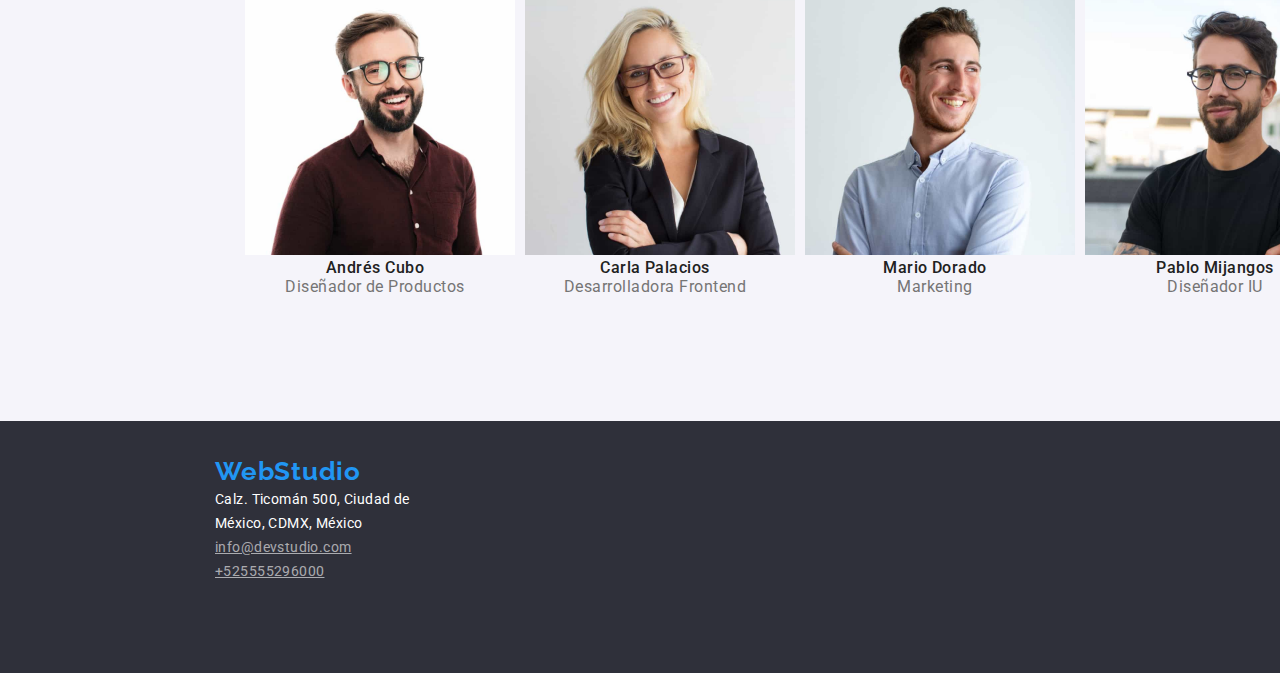
==== commit 1643c8be: "update sintaxis" ====
--- a/index.html
+++ b/index.html
@@ -77,11 +77,11 @@
       <section>
         <div class="container">
         <h2 class="title2">A qué nos dedicamos</h2>
-        <img src="./images/image1.jpg" alt="image1" width="373px" class="services">
-        <img src="./images/image2.jpg" alt="image2" width="373px" class="services">
-        <img src="./images/image3.jpg" alt="image3" width="373px" class="services">
+        <img src="./images/image1.jpg" alt="image1" width="373" class="services">
+        <img src="./images/image2.jpg" alt="image2" width="373" class="services">
+        <img src="./images/image3.jpg" alt="image3" width="373" class="services">
+        </div>
       </section>
-      </div>
       <section class="bgcolor">
         <div class="container">
         <h2 class="title2">Nuestro Equipo</h2>
@@ -117,8 +117,8 @@
             <p class="carge">Diseñador IU</p>
           </li>
         </ul>
+        </div>
       </section>
-      </div>
     </main>
     <footer class="top1">
       <div class="container">
--- a/css/styles.css
+++ b/css/styles.css
@@ -39,11 +39,7 @@
   text-decoration: none;
 }
 .logo2 {
-position: absolute;
   width: 145px;
-  height: 31px;
-  left: 215px;
-  top: 2218px;
   font-family: 'Raleway', sans-serif;
   font-style: normal;
   font-weight: 700;
@@ -155,12 +151,7 @@
   text-decoration: none;
 }
 .contact4 {
-position: absolute;
   width: 231px;
-  height: 21px;
-  left: 215px;
-  top: 2306px;
-
   font-family: 'Roboto';
   font-style: normal;
   font-weight: 400;
@@ -173,11 +164,8 @@
   color: rgba(255, 255, 255, 0.6);
 }
 .contact5 {
-position: absolute;
+/* position: absolute; */
   width: 231px;
-  height: 21px;
-  left: 215px;
-  top: 2329px;
 
   font-family: 'Roboto';
   font-style: normal;
@@ -202,7 +190,7 @@
 }
 .services{
   justify-content: center;
-  margin-left: 20px;
+  margin-left: 10px;
 }
 .button1 {
   width: 261px;
@@ -300,6 +288,7 @@
   color: var(--brand3-color);
 }
 .container {
+  padding: 0 15px;
   width: 1200px;
   box-sizing: border-box;
   margin-left: auto;
@@ -311,7 +300,7 @@
 .buttons-container {
   display: flex;
   justify-content: center;
-  padding: 20px;
+  padding: 10px;
   margin-right: 10px;
   margin-bottom: 10px;
 }
@@ -319,7 +308,6 @@
   box-sizing: border-box;
   display: flex;
   flex-wrap: wrap;
-  padding: 10px;
   margin: 10px;
   justify-content: center;
 }
@@ -346,10 +334,11 @@
   text-align: center;
 }
 .top1 {
+  padding-top: 15px;
   width: 1600px;
   height: 252px;
-  left: 0px;
-  top: 2158px;
+  /* left: 0px;
+  top: 2158px; */
   background: var(--brand5-color);
 }
 .borde{
@@ -359,30 +348,12 @@
     top: 80px;
   border-bottom: 1px solid #ECECEC;
 }
-.address1{
-  position: absolute;
-    width: 231px;
-    height: 21px;
-    left: 215px;
-    top: 2258px;
-  
-    font-family: 'Roboto';
-    font-style: normal;
-    font-weight: 400;
-    font-size: 14px;
-    line-height: 24px;
-    /* or 171% */
-  
-    letter-spacing: 0.03em;
-  
-    color: var(--brand3-color)
-  }
-.address2 {
-position: absolute;
+.address1 {
+/* position: absolute; */
   width: 231px;
-  height: 21px;
+  /* height: 21px;
   left: 215px;
-  top: 1733px;
+  top: 1733px; */
 
   font-family: 'Roboto';
   font-style: normal;
@@ -395,49 +366,13 @@
 
   color: var(--brand3-color);
 }
-.contact6{
-  position: absolute;
-    width: 231px;
-    height: 21px;
-    left: 215px;
-    top: 1782px;
-  
-    font-family: 'Roboto';
-    font-style: normal;
-    font-weight: 400;
-    font-size: 14px;
-    line-height: 24px;
-    /* or 171% */
-  
-    letter-spacing: 0.03em;
-  
-    color: rgba(255, 255, 255, 0.6);
-}
-.contact7{
-  position: absolute;
-    width: 231px;
-    height: 21px;
-    left: 215px;
-    top: 1812px;
-  
-    font-family: 'Roboto';
-    font-style: normal;
-    font-weight: 400;
-    font-size: 14px;
-    line-height: 24px;
-    /* or 171% */
-  
-    letter-spacing: 0.03em;
-  
-    color: rgba(255, 255, 255, 0.6);
-}
 .logo3{
-  margin-top: 20px;
-  position: absolute;
-    width: 145px;
+  /* margin-top: 20px; */
+  position: absolute;
+    /* width: 145px;
     height: 31px;
     left: 215px;
-    top: 1688px;
+    top: 1688px; */
   
     font-family: 'Raleway';
     font-style: normal;
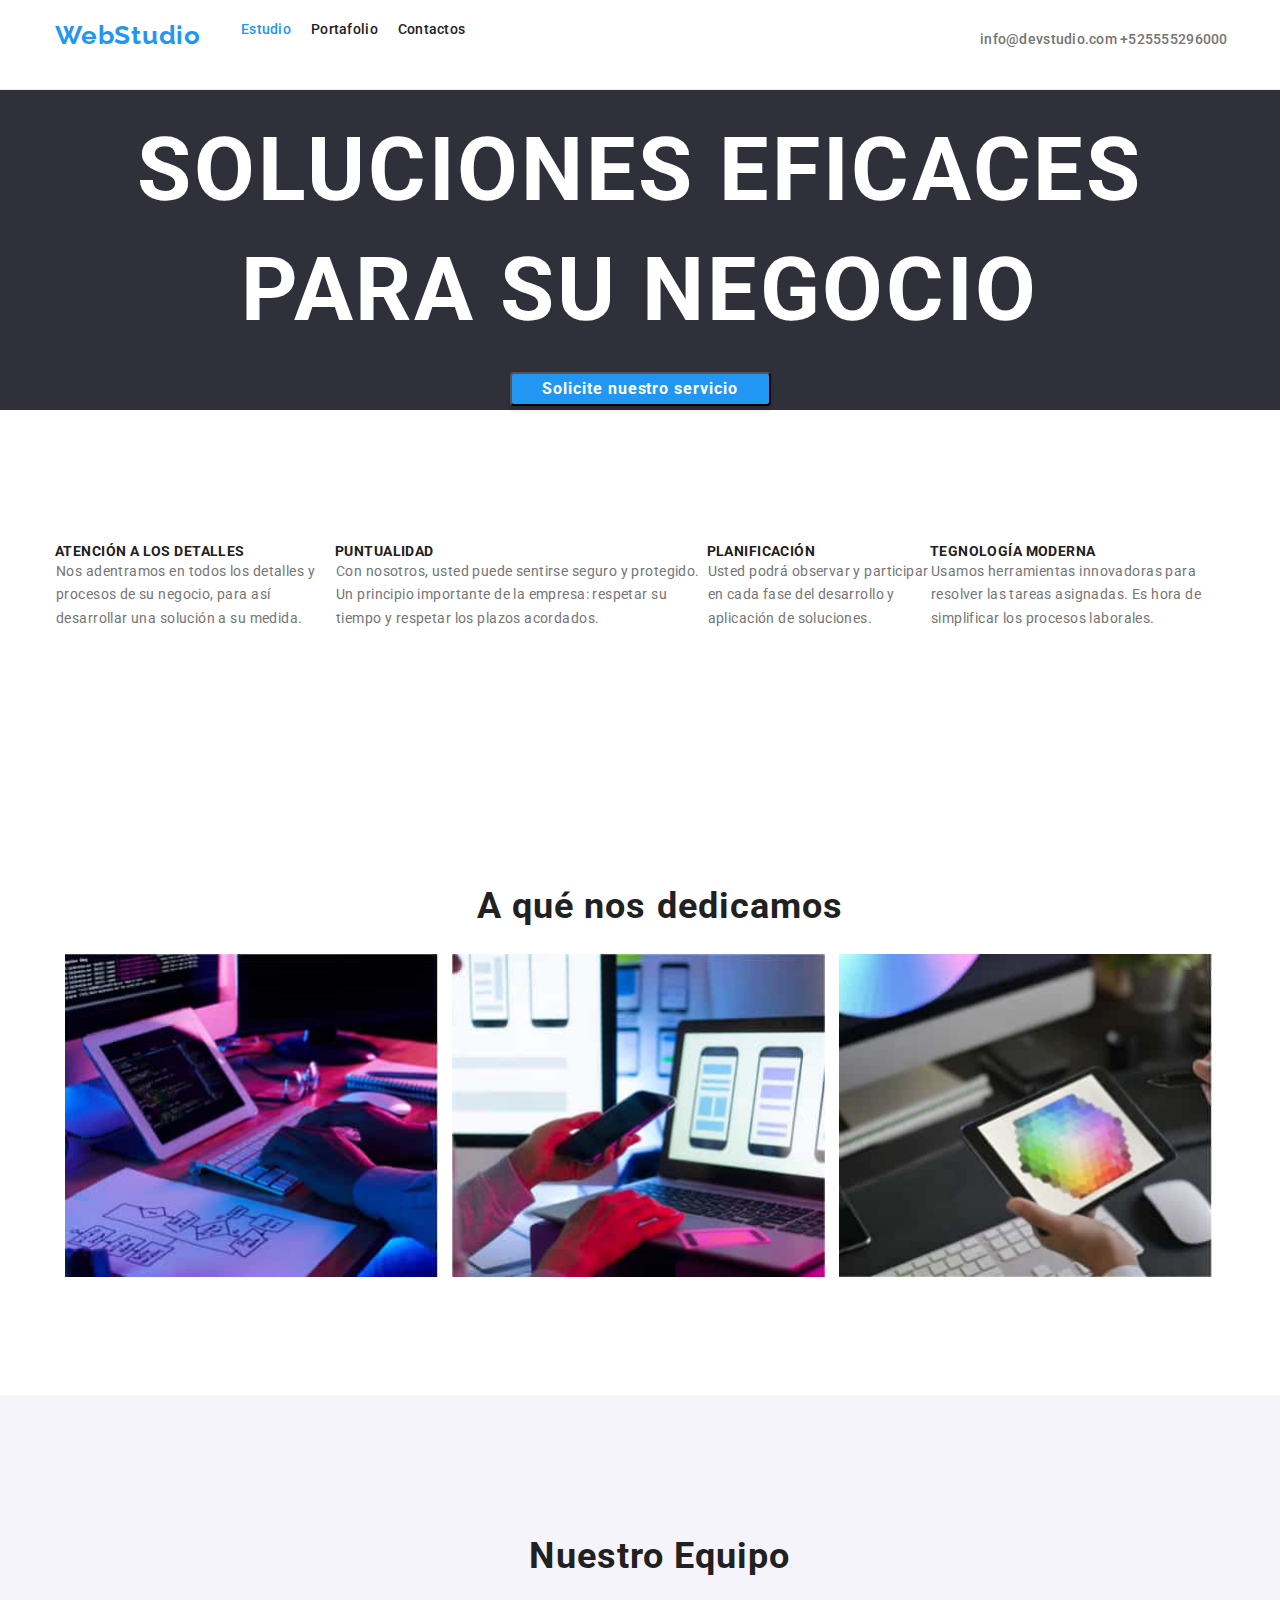
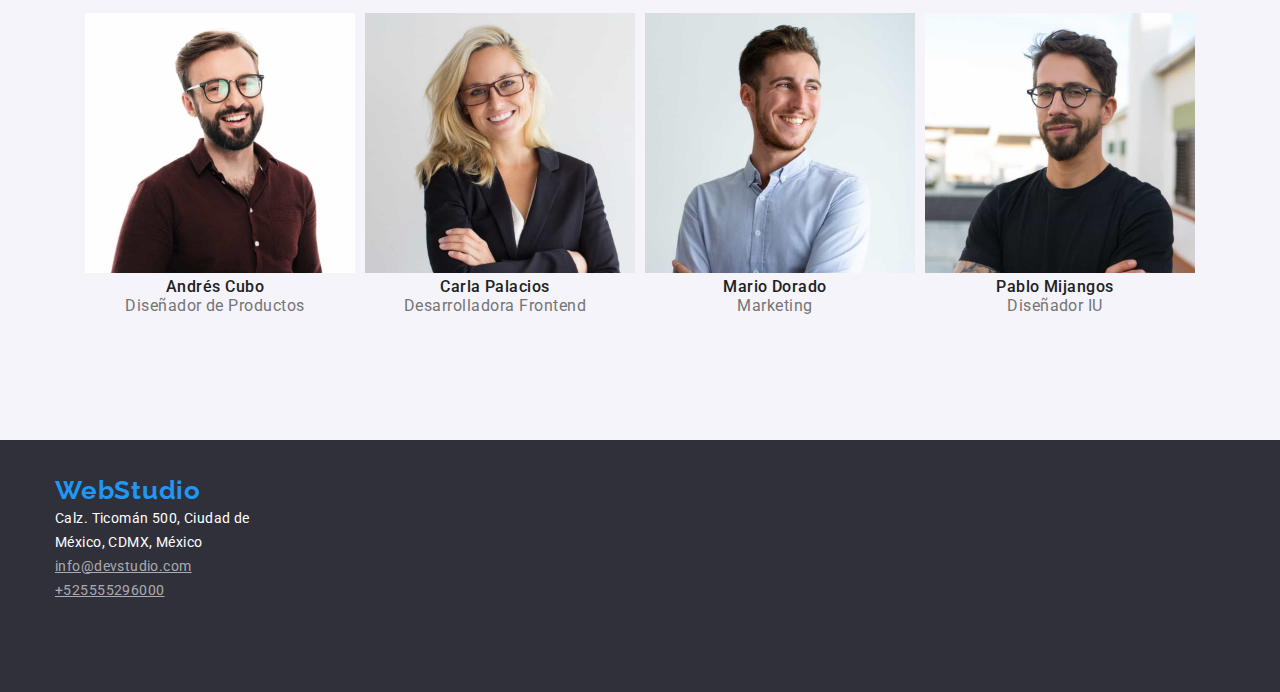
==== commit ed8ec8e4: "update css" ====
--- a/index.html
+++ b/index.html
@@ -20,9 +20,9 @@
   <body>
     <header>
       <div class="container top3">
-      <a class="logo " href="">WebStudio</a>
       <nav>
         <ul class="links">
+          <li><a class="logo " href="">WebStudio</a></li>
           <li><a class="link1 active" href="index.html">Estudio</a></li>
           <li><a class="link2" href="portfolio.html">Portafolio</a></li>
           <li><a class="link3" href="#">Contactos</a></li>
--- a/css/styles.css
+++ b/css/styles.css
@@ -11,7 +11,7 @@
   padding: 0;
 }
 body {
-  width: 1600px;
+  width: 100%;
   font-family: 'Roboto', sans-serif;
   color: var(--brand-color);
   list-style-type: none;
@@ -24,10 +24,7 @@
   padding-bottom: 94px;
 }
 .logo {
-    /* width: 145px;
-    height: 31px;
-    left: 215px;
-    top: 24px; */
+  width: 145px;
   font-family: 'Raleway', sans-serif;
   font-style: normal;
   font-weight: 700;
@@ -37,6 +34,7 @@
   letter-spacing: 0.03em;
   color: var(--brand2-color);
   text-decoration: none;
+  margin-right: 40px;
 }
 .logo2 {
   width: 145px;
@@ -51,14 +49,10 @@
   text-decoration: none;
 }
 .links{
-  display: flex;
+  display: inline-flex;
 }
 .link1 {
-  position: absolute;
   width: 49px;
-  height: 16px;
-  left: 453px;
-  top: 32px; 
   font-style: normal;
   font-weight: 500;
   font-size: 14px;
@@ -66,13 +60,10 @@
   letter-spacing: 0.02em;
   color: var(--brand-color);
   text-decoration: none;
+  margin-right: 20px;
 }
 .link2 {
-  position: absolute;
   width: 65px;
-  height: 16px;
-  left: 552px;
-  top: 32px;
   font-style: normal;
   font-weight: 500;
   font-size: 14px;
@@ -80,13 +71,10 @@
   letter-spacing: 0.02em;
   color: var(--brand-color);
   text-decoration: none;
+  margin-right: 20px;
 }
 .link3 {
-  position: absolute;
   width: 59px;
-  height: 16px;
-  left: 679px;
-  top: 32px;
   font-style: normal;
   font-weight: 500;
   font-size: 14px;
@@ -94,6 +82,7 @@
   letter-spacing: 0.02em;
   color: var(--brand-color);
   text-decoration: none;
+  margin-right: 20px;
 }
 .link1:hover,
 .link2:hover,
@@ -157,25 +146,17 @@
   font-weight: 400;
   font-size: 14px;
   line-height: 24px;
-  /* or 171% */
-
-  letter-spacing: 0.03em;
-
+  letter-spacing: 0.03em;
   color: rgba(255, 255, 255, 0.6);
 }
 .contact5 {
-/* position: absolute; */
   width: 231px;
-
   font-family: 'Roboto';
   font-style: normal;
   font-weight: 400;
   font-size: 14px;
   line-height: 24px;
-  /* or 171% */
-
-  letter-spacing: 0.03em;
-
+  letter-spacing: 0.03em;
   color: rgba(255, 255, 255, 0.6);
 }
 .title1 {
@@ -323,37 +304,24 @@
 }
 .top{
   border-top: 1px solid #ececec;
-  width: 1600px;
+  width: 100%;
   background: var(--brand5-color);
   text-align: center;
 }
 .top2 {
   border-top: 1px solid #ececec;
-  width: 1600px;
+  width: 100%;
   background: var(--brand3-color);
   text-align: center;
 }
 .top1 {
   padding-top: 15px;
-  width: 1600px;
+  width: 100%;
   height: 252px;
-  /* left: 0px;
-  top: 2158px; */
   background: var(--brand5-color);
 }
-.borde{
-  width: 1600px;
-    height: 0px;
-    left: 0px;
-    top: 80px;
-  border-bottom: 1px solid #ECECEC;
-}
 .address1 {
-/* position: absolute; */
   width: 231px;
-  /* height: 21px;
-  left: 215px;
-  top: 1733px; */
 
   font-family: 'Roboto';
   font-style: normal;
@@ -367,19 +335,12 @@
   color: var(--brand3-color);
 }
 .logo3{
-  /* margin-top: 20px; */
   position: absolute;
-    /* width: 145px;
-    height: 31px;
-    left: 215px;
-    top: 1688px; */
-  
     font-family: 'Raleway';
     font-style: normal;
     font-weight: 700;
     font-size: 26px;
     line-height: 31px;
-    /* identical to box height */
   text-decoration: none;
     letter-spacing: 0.03em;
     color: var(--brand2-color);
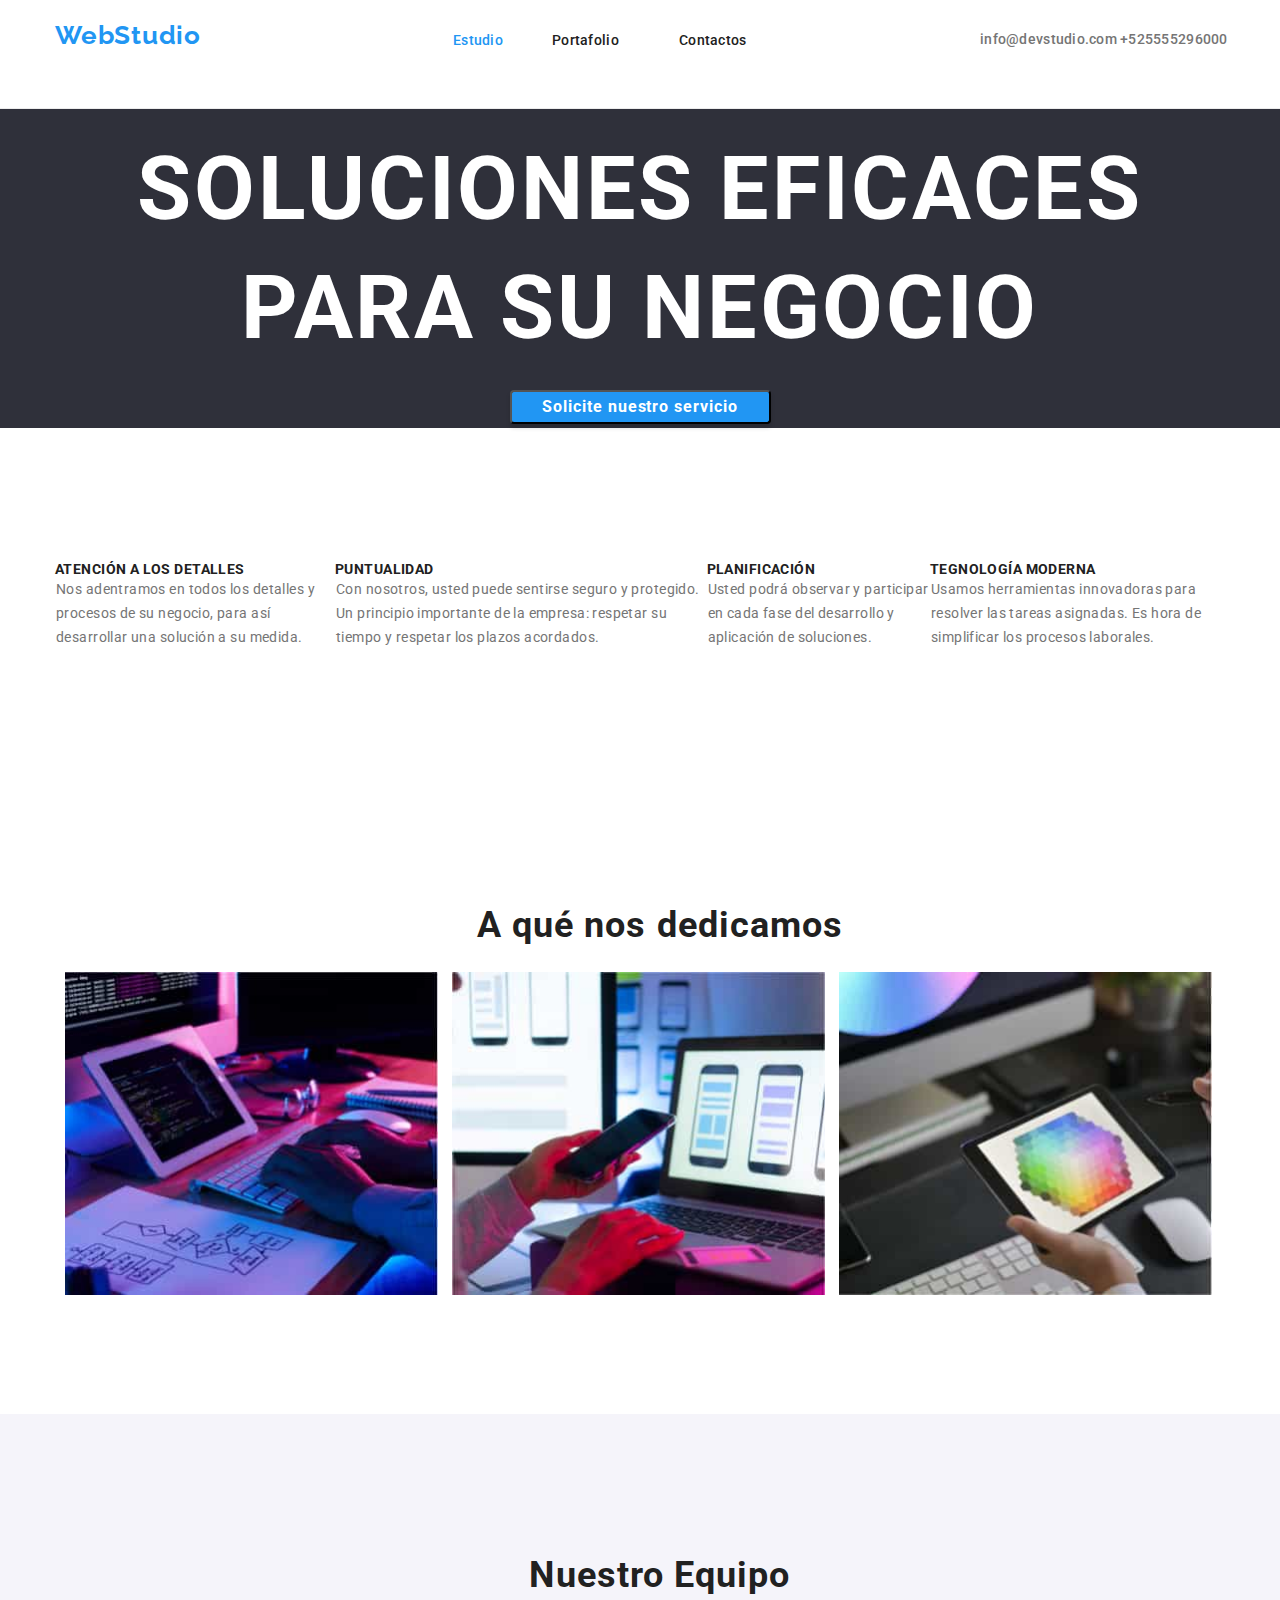
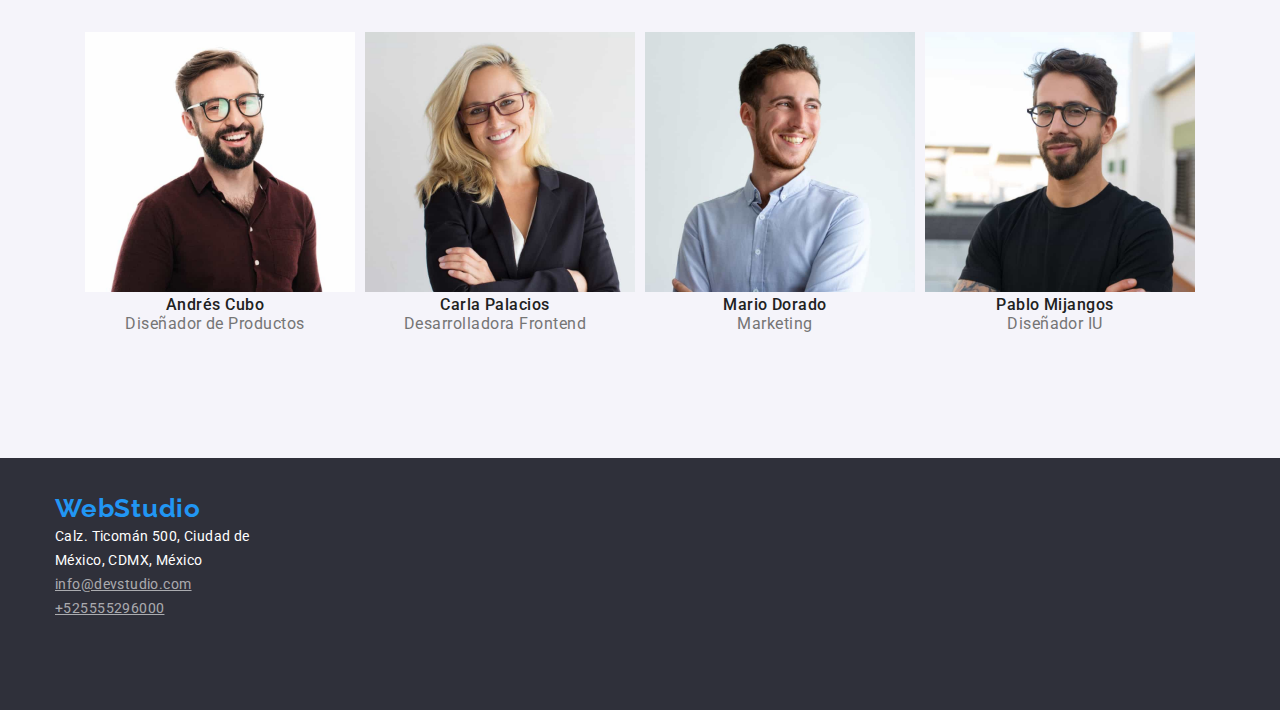
==== commit fac24f99: "update css and html" ====
--- a/index.html
+++ b/index.html
@@ -20,9 +20,9 @@
   <body>
     <header>
       <div class="container top3">
-      <nav>
+      <li><a class="logo" href="">WebStudio</a></li>   
+     <nav>
         <ul class="links">
-          <li><a class="logo " href="">WebStudio</a></li>
           <li><a class="link1 active" href="index.html">Estudio</a></li>
           <li><a class="link2" href="portfolio.html">Portafolio</a></li>
           <li><a class="link3" href="#">Contactos</a></li>
@@ -122,17 +122,17 @@
     </main>
     <footer class="top1">
       <div class="container">
-      <a class="logo2" href="">WebStudio</a>
+      <a class="logo" href="">WebStudio</a>
       <address>
         <ul>
           <li class="address1">Calz. Ticomán 500, Ciudad de México, CDMX, México</li>
           <li>
-            <a class="contact4" href="mailto:info@devstudio.com"
+            <a class="contact3" href="mailto:info@devstudio.com"
               >info@devstudio.com</a
             >
           </li>
           <li>
-            <a class="contact5" href="tel:+525555296000">+525555296000</a>
+            <a class="contact3" href="tel:+525555296000">+525555296000</a>
           </li>
         </ul>
       </address>  
--- a/css/styles.css
+++ b/css/styles.css
@@ -24,7 +24,10 @@
   padding-bottom: 94px;
 }
 .logo {
-  width: 145px;
+    /* width: 145px;
+    height: 31px;
+    left: 215px;
+    top: 24px; */
   font-family: 'Raleway', sans-serif;
   font-style: normal;
   font-weight: 700;
@@ -34,25 +37,16 @@
   letter-spacing: 0.03em;
   color: var(--brand2-color);
   text-decoration: none;
-  margin-right: 40px;
-}
-.logo2 {
-  width: 145px;
-  font-family: 'Raleway', sans-serif;
-  font-style: normal;
-  font-weight: 700;
-  font-size: 26px;
-  line-height: 31px;
-  /* identical to box height */
-  letter-spacing: 0.03em;
-  color: var(--brand2-color);
-  text-decoration: none;
 }
 .links{
   display: inline-flex;
 }
 .link1 {
+  position: absolute;
   width: 49px;
+  height: 16px;
+  left: 453px;
+  top: 32px; 
   font-style: normal;
   font-weight: 500;
   font-size: 14px;
@@ -60,10 +54,13 @@
   letter-spacing: 0.02em;
   color: var(--brand-color);
   text-decoration: none;
-  margin-right: 20px;
 }
 .link2 {
+  position: absolute;
   width: 65px;
+  height: 16px;
+  left: 552px;
+  top: 32px;
   font-style: normal;
   font-weight: 500;
   font-size: 14px;
@@ -71,10 +68,13 @@
   letter-spacing: 0.02em;
   color: var(--brand-color);
   text-decoration: none;
-  margin-right: 20px;
 }
 .link3 {
+  position: absolute;
   width: 59px;
+  height: 16px;
+  left: 679px;
+  top: 32px;
   font-style: normal;
   font-weight: 500;
   font-size: 14px;
@@ -82,7 +82,6 @@
   letter-spacing: 0.02em;
   color: var(--brand-color);
   text-decoration: none;
-  margin-right: 20px;
 }
 .link1:hover,
 .link2:hover,
@@ -139,17 +138,7 @@
   list-style: none;
   text-decoration: none;
 }
-.contact4 {
-  width: 231px;
-  font-family: 'Roboto';
-  font-style: normal;
-  font-weight: 400;
-  font-size: 14px;
-  line-height: 24px;
-  letter-spacing: 0.03em;
-  color: rgba(255, 255, 255, 0.6);
-}
-.contact5 {
+.contact3 {
   width: 231px;
   font-family: 'Roboto';
   font-style: normal;
@@ -333,15 +322,4 @@
   letter-spacing: 0.03em;
 
   color: var(--brand3-color);
-}
-.logo3{
-  position: absolute;
-    font-family: 'Raleway';
-    font-style: normal;
-    font-weight: 700;
-    font-size: 26px;
-    line-height: 31px;
-  text-decoration: none;
-    letter-spacing: 0.03em;
-    color: var(--brand2-color);
 }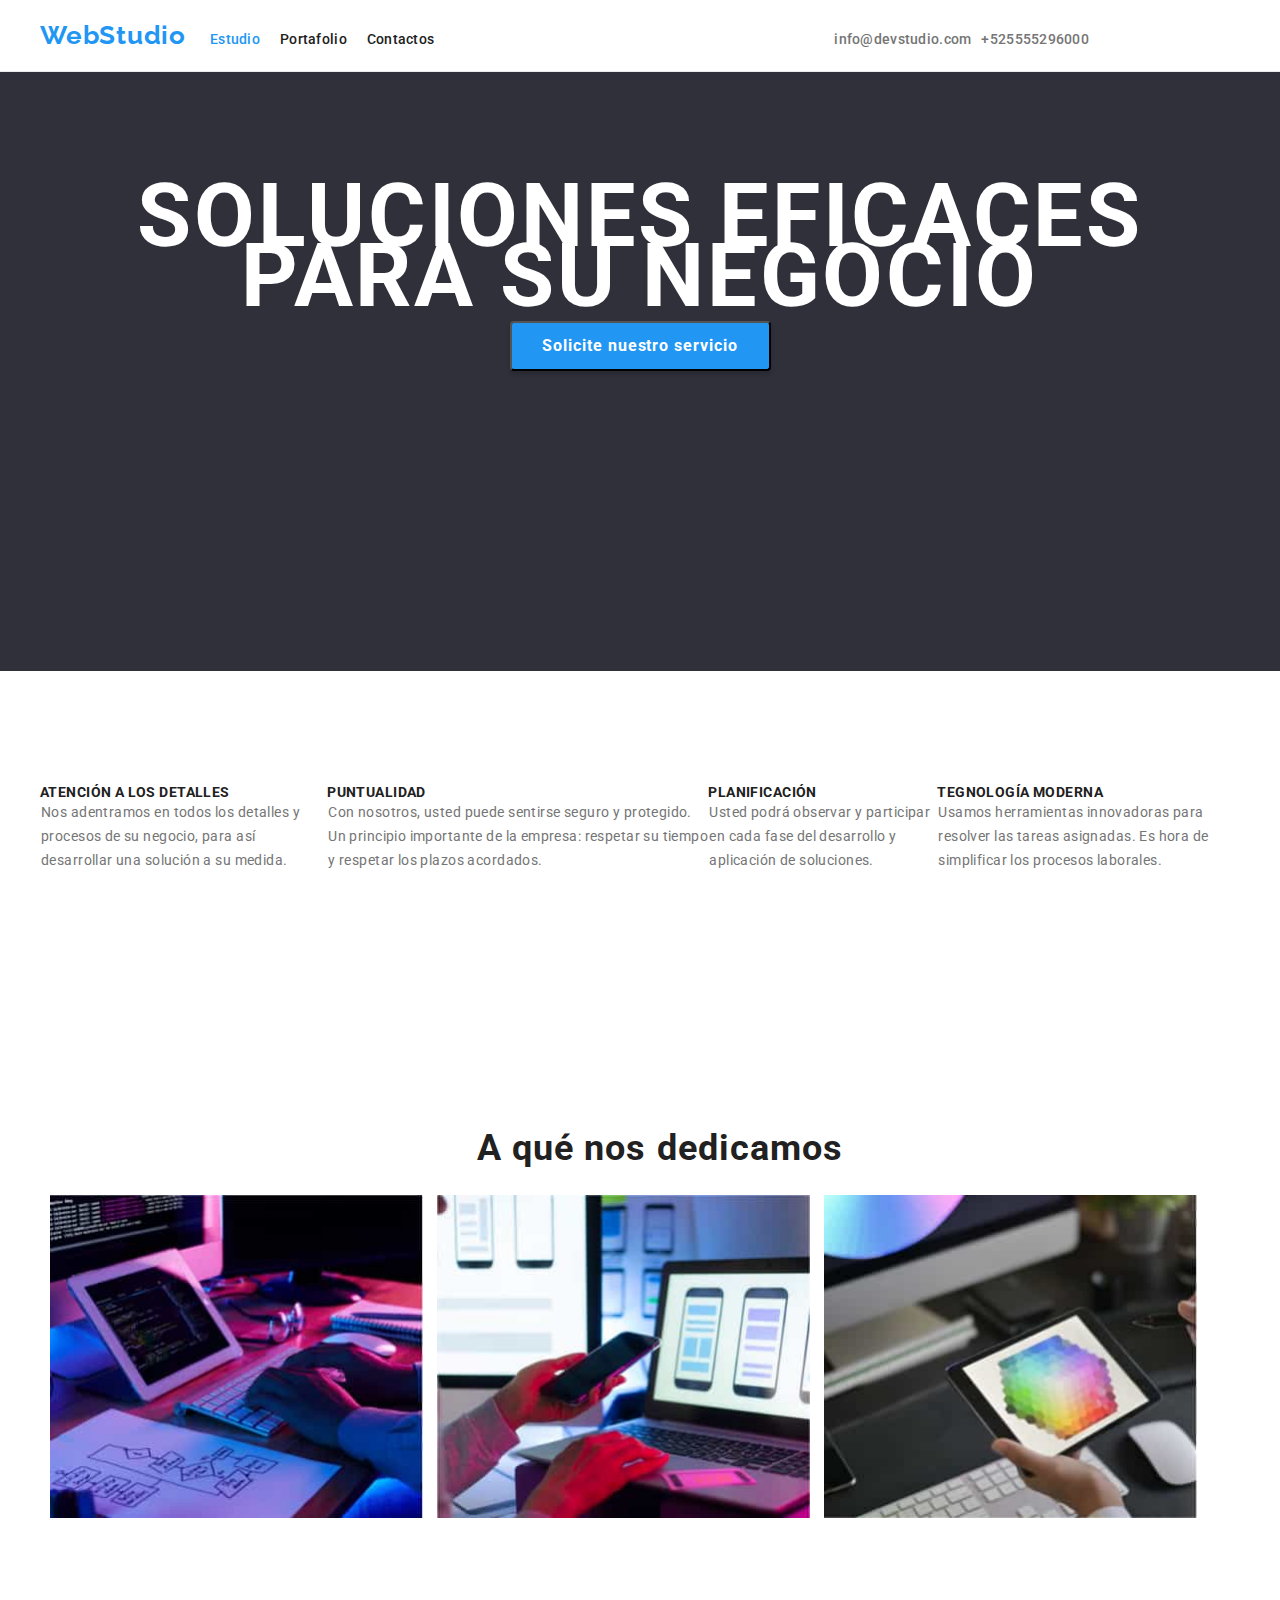
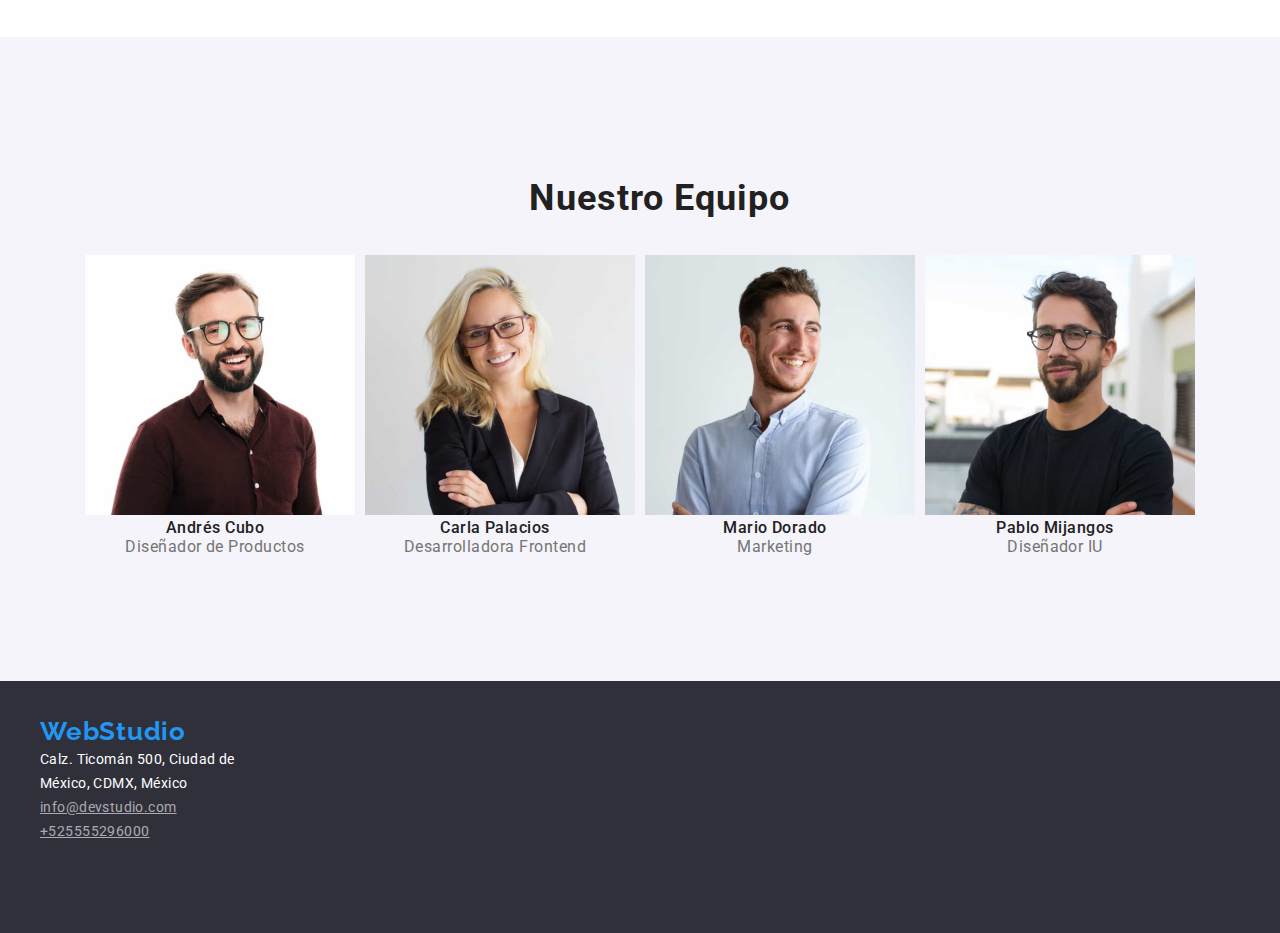
==== commit a050c4d9: "update css and html" ====
--- a/index.html
+++ b/index.html
@@ -19,19 +19,17 @@
   </head>
   <body>
     <header>
-      <div class="container top3">
-      <li><a class="logo" href="">WebStudio</a></li>   
+      <div class="container">  
      <nav>
+      <a class="logo" href="">WebStudio</a>
         <ul class="links">
           <li><a class="link1 active" href="index.html">Estudio</a></li>
           <li><a class="link2" href="portfolio.html">Portafolio</a></li>
           <li><a class="link3" href="#">Contactos</a></li>
+          <li><a class="contact1" href="mailto:info@devstudio.com">info@devstudio.com</a></li>
+          <li><a class="contact2" href="tel:+525555296000">+525555296000</a></li>
         </ul>
       </nav>
-      <ul class="links">
-        <li><a class="contact1" href="mailto:info@devstudio.com">info@devstudio.com</a></li>
-        <li><a class="contact2" href="tel:+525555296000">+525555296000</a></li>
-      </ul>
       </div>
     </header>
     <main>
--- a/css/styles.css
+++ b/css/styles.css
@@ -24,8 +24,8 @@
   padding-bottom: 94px;
 }
 .logo {
-    /* width: 145px;
-    height: 31px;
+    width: 145px;
+    /* height: 31px;
     left: 215px;
     top: 24px; */
   font-family: 'Raleway', sans-serif;
@@ -37,16 +37,17 @@
   letter-spacing: 0.03em;
   color: var(--brand2-color);
   text-decoration: none;
+  margin-right: 20px;
 }
 .links{
   display: inline-flex;
 }
 .link1 {
-  position: absolute;
+  /* position: absolute; */
   width: 49px;
-  height: 16px;
+  /* height: 16px;
   left: 453px;
-  top: 32px; 
+  top: 32px;  */
   font-style: normal;
   font-weight: 500;
   font-size: 14px;
@@ -54,13 +55,14 @@
   letter-spacing: 0.02em;
   color: var(--brand-color);
   text-decoration: none;
+  margin-right: 20px;
 }
 .link2 {
-  position: absolute;
+  /* position: absolute; */
   width: 65px;
-  height: 16px;
+  /* height: 16px;
   left: 552px;
-  top: 32px;
+  top: 32px; */
   font-style: normal;
   font-weight: 500;
   font-size: 14px;
@@ -68,13 +70,14 @@
   letter-spacing: 0.02em;
   color: var(--brand-color);
   text-decoration: none;
+  margin-right: 20px;
 }
 .link3 {
-  position: absolute;
+  /* position: absolute; */
   width: 59px;
-  height: 16px;
+  /* height: 16px;
   left: 679px;
-  top: 32px;
+  top: 32px; */
   font-style: normal;
   font-weight: 500;
   font-size: 14px;
@@ -82,11 +85,22 @@
   letter-spacing: 0.02em;
   color: var(--brand-color);
   text-decoration: none;
+  margin-right: 400px;
 }
 .link1:hover,
 .link2:hover,
 .link3:hover,
-.contact:hover {
+.contact1:hover,
+.contact2:hover,
+.contact3:hover{
+  color: var(--brand2-color);
+}
+.link1:focus,
+.link2:focus,
+.link3:focus,
+.contact1:focus,
+.contact2:focus,
+.contact3:focus {
   color: var(--brand2-color);
 }
 .buttons:hover,
@@ -109,11 +123,11 @@
   color: var(--brand3-color);
 }
 .contact1{
-  position: absolute;
+  /* position: absolute; */
   width: 135px;
-  height: 16px;
+  /* height: 16px;
   left: 980px;
-  top: 32px;
+  top: 32px; */
   font-style: normal;
   font-weight: 500;
   font-size: 14px;
@@ -122,13 +136,14 @@
   color: var(--brand4-color);
   list-style: none;
   text-decoration: none;
+  margin-right: 10px;
 }
 .contact2 {
-  position: absolute;
+  /* position: absolute; */
   width: 118px;
-  height: 16px;
+  /* height: 16px;
   left: 1120px;
-  top: 32px;
+  top: 32px; */
   font-style: normal;
   font-weight: 500;
   font-size: 14px;
@@ -149,10 +164,16 @@
   color: rgba(255, 255, 255, 0.6);
 }
 .title1 {
+  width: 696px;
+  height: 120px;
+  left: 448px;
+  top: 280px;
+  font-family: 'Roboto';
   font-style: normal;
   font-weight: 900;
   font-size: 44px;
-  line-height: 1.36;
+  line-height: 60px;
+  /* or 136% */
   text-align: center;
   letter-spacing: 0.06em;
   text-transform: uppercase;
@@ -164,6 +185,9 @@
 }
 .button1 {
   width: 261px;
+  height: 50px;
+    left: 666px;
+    top: 430px;
   font-style: normal;
   font-weight: 700;
   font-size: 16px;
@@ -172,7 +196,6 @@
   box-shadow: 0px 4px 4px rgba(0, 0, 0, 0.15);
   border-radius: 4px;
   cursor: pointer;
-  align-items: center;
   text-align: center;
   letter-spacing: 0.06em;
   color: var(--brand3-color);
@@ -258,7 +281,7 @@
   color: var(--brand3-color);
 }
 .container {
-  padding: 0 15px;
+  padding: 15 15px;
   width: 1200px;
   box-sizing: border-box;
   margin-left: auto;
@@ -293,9 +316,11 @@
 }
 .top{
   border-top: 1px solid #ececec;
-  width: 100%;
+  width: auto;
+  height: 600px;
+  left: -4px;
+  top: 80px;
   background: var(--brand5-color);
-  text-align: center;
 }
 .top2 {
   border-top: 1px solid #ececec;
